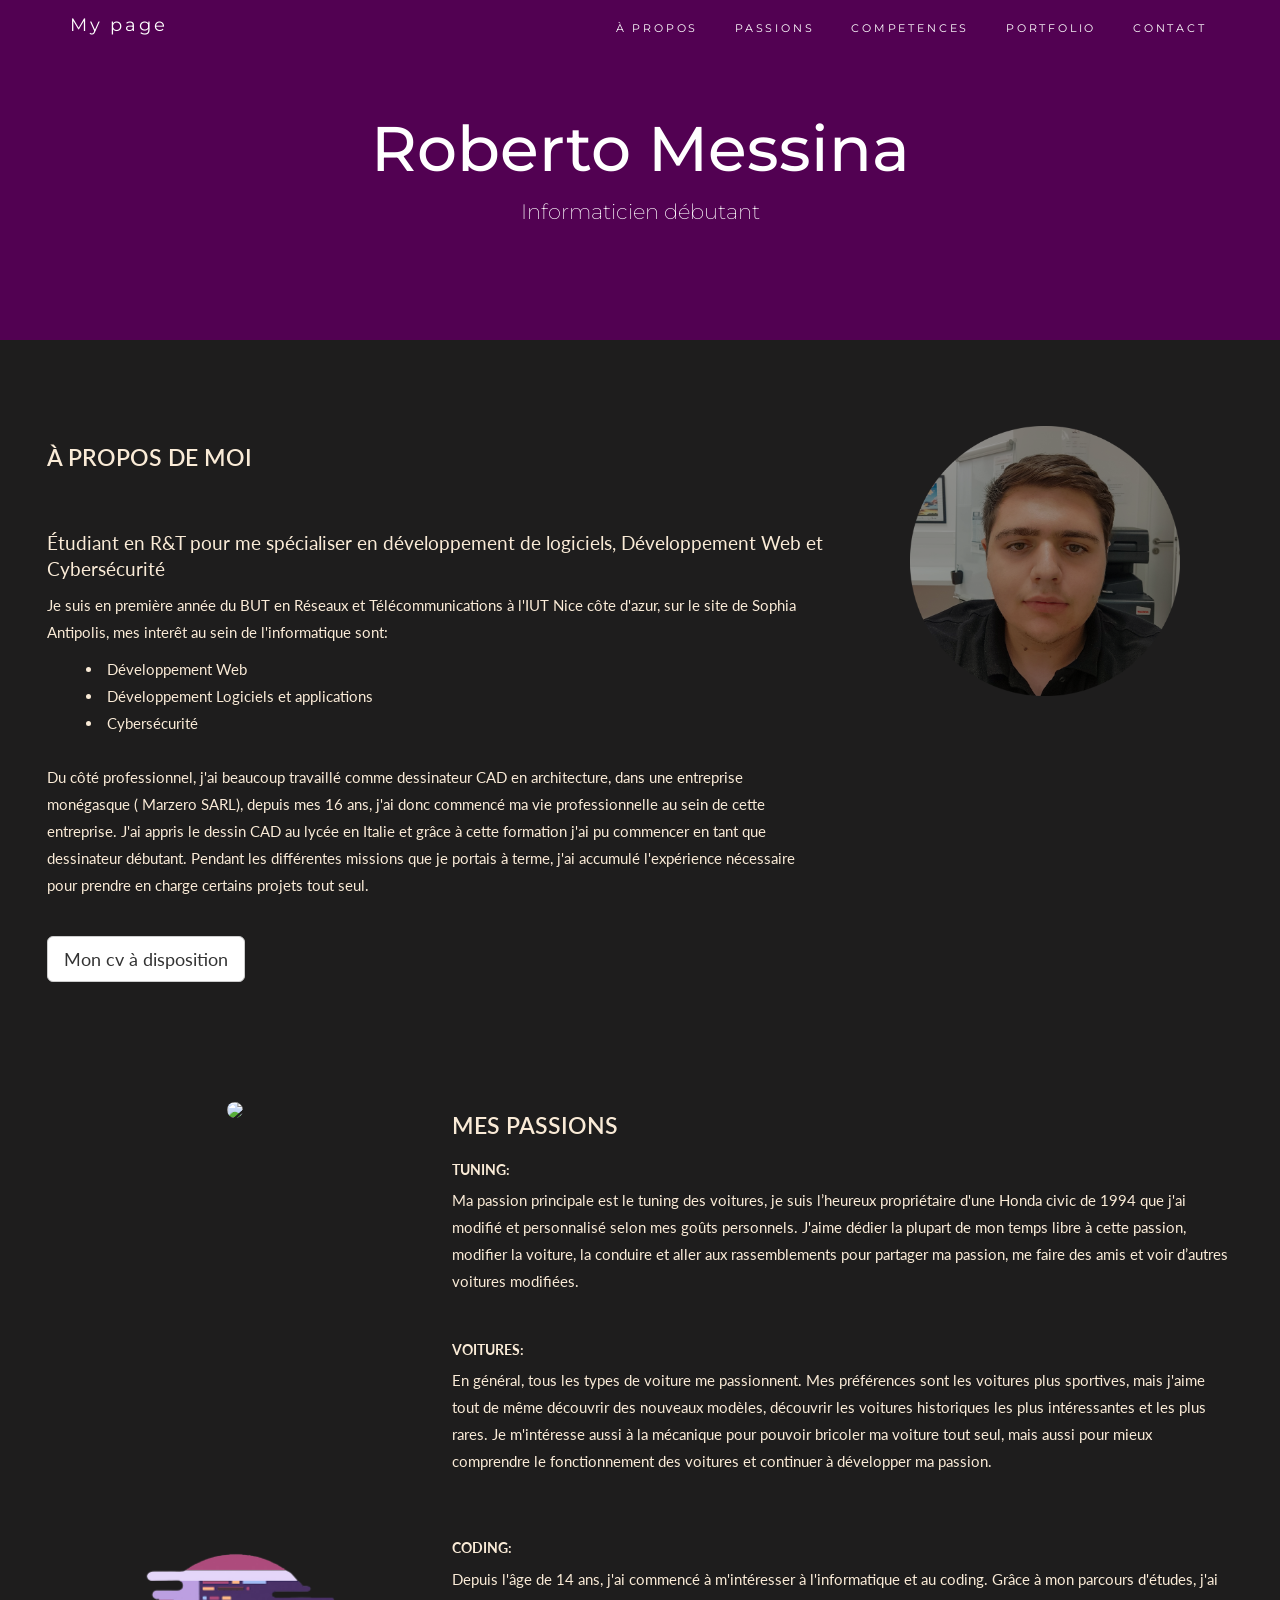
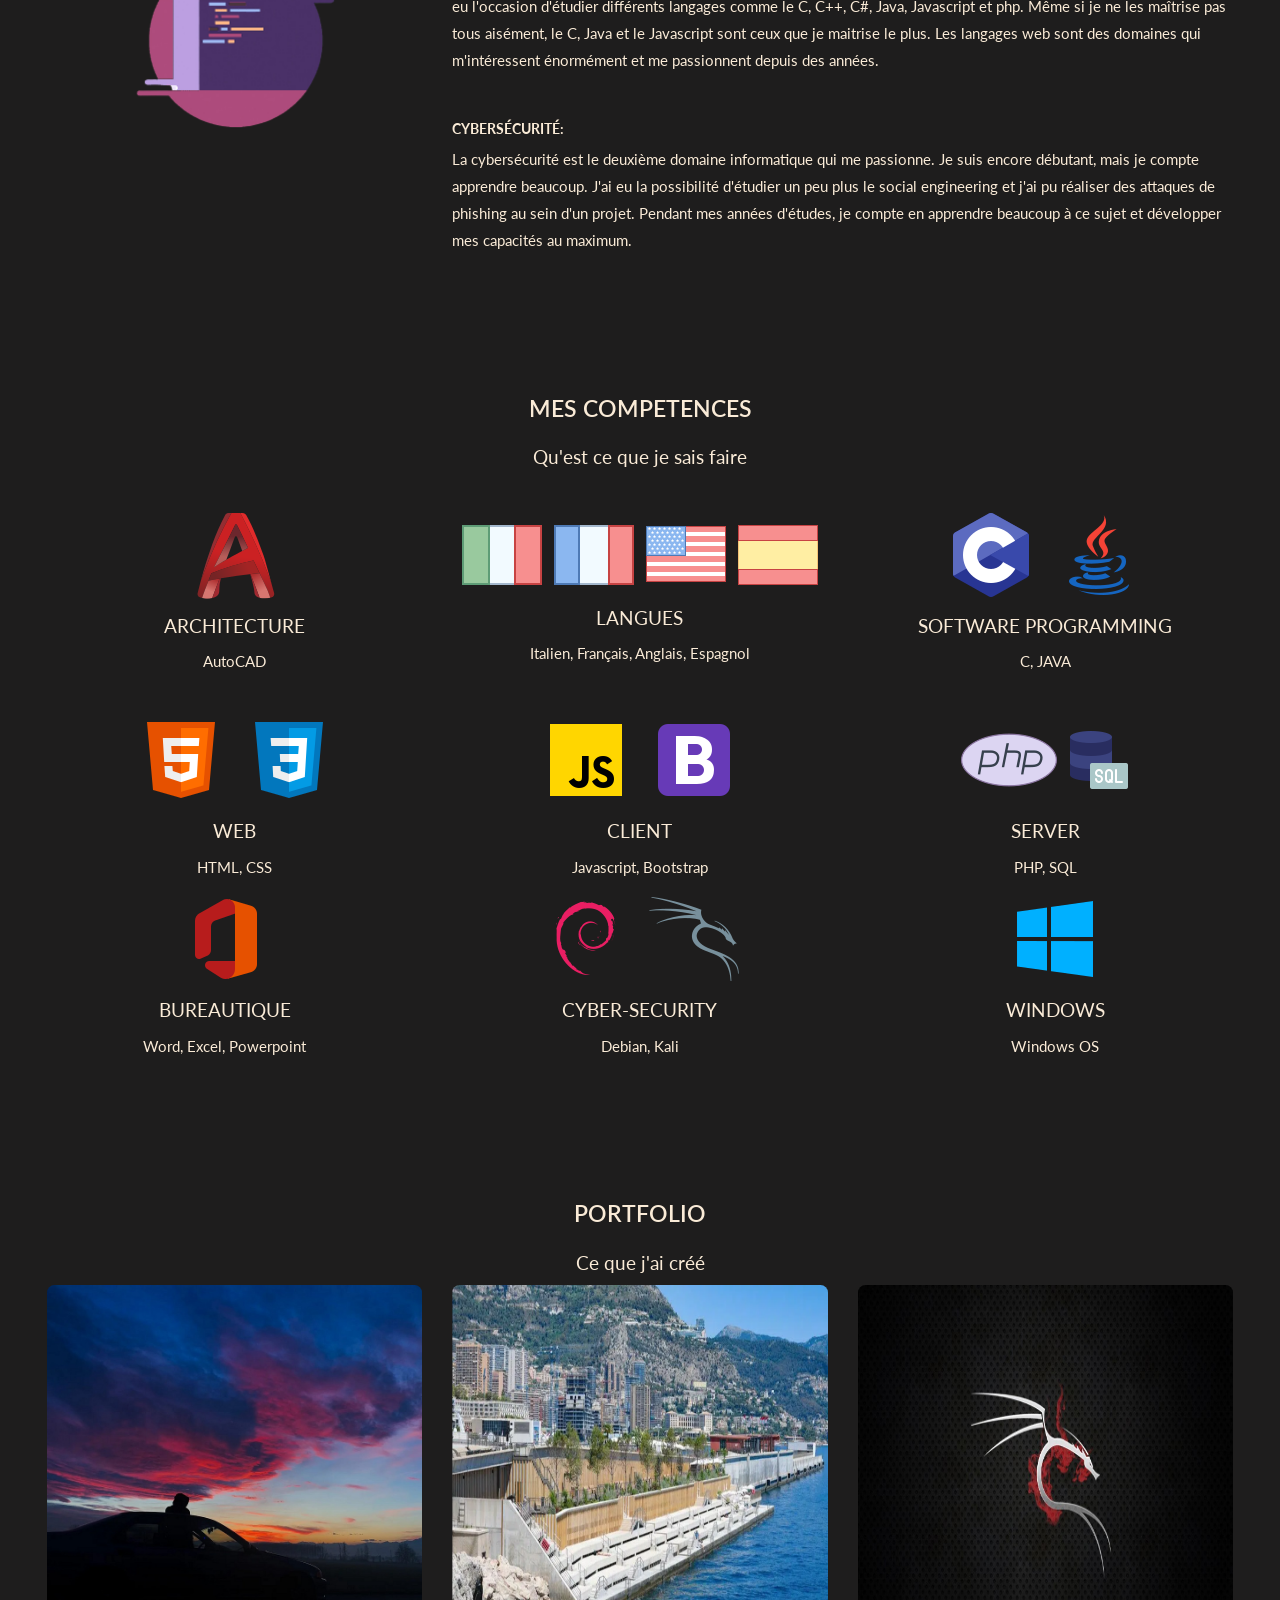
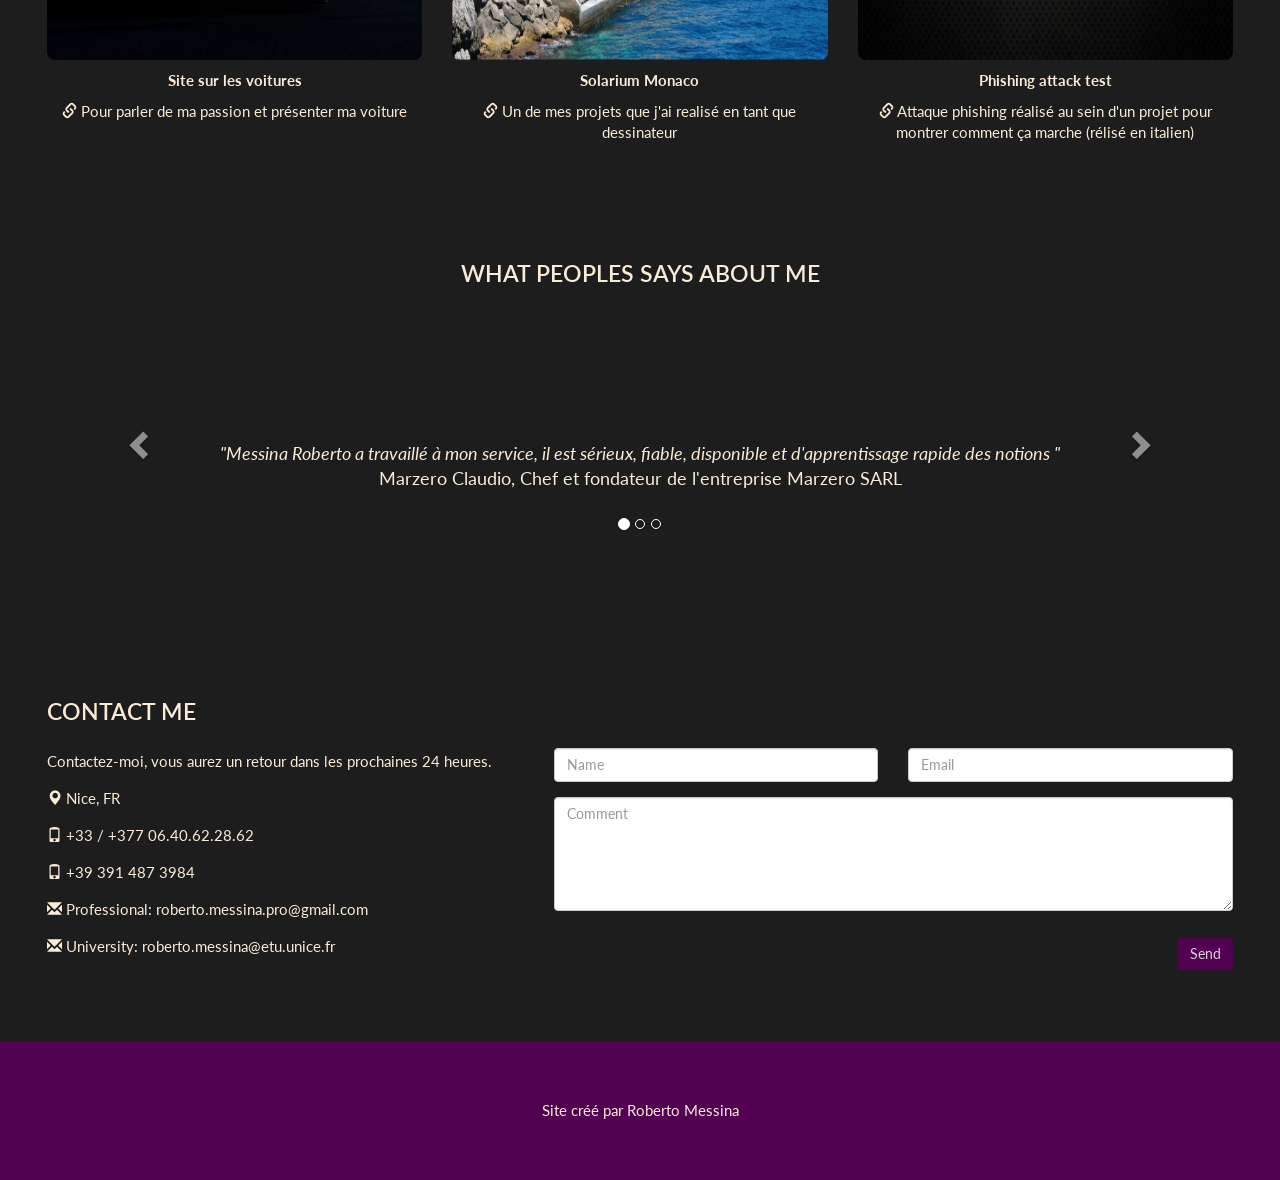
==== index.html @ 249de1ba "Add files via upload" ====
<!DOCTYPE html>
<html lang="fr">
<head>
    <title> Roberto Messina </title>
    <meta charset="utf-8">
    <meta name="viewport" content="width=device-width, initial-scale=1">
    <link rel="stylesheet" href="https://maxcdn.bootstrapcdn.com/bootstrap/3.4.1/css/bootstrap.min.css">
    <link rel="stylesheet" href="index.css">
    <link href="https://fonts.googleapis.com/css?family=Montserrat" rel="stylesheet" type="text/css">
    <link href="https://fonts.googleapis.com/css?family=Lato" rel="stylesheet" type="text/css">
    <script src="https://ajax.googleapis.com/ajax/libs/jquery/3.6.0/jquery.min.js"></script>
    <script src="https://maxcdn.bootstrapcdn.com/bootstrap/3.4.1/js/bootstrap.min.js"></script>
    <script src="index.js"></script>
    <link rel="icon" type="image/x-icon" href="/img/IMG-20220106-WA0001.ico">
</head>

<body id="myPage" data-spy="scroll" data-target=".navbar" data-offset="60">

<nav class="navbar navbar-default navbar-fixed-top">
    <div class="container">
        <div class="navbar-header">
            <button type="button" class="navbar-toggle" data-toggle="collapse" data-target="#myNavbar">
                <span class="icon-bar"> </span>
                <span class="icon-bar"> </span>
                <span class="icon-bar"> </span>
            </button>
            <a class="navbar-brand" href="#myPage"> My page </a>
        </div>
        <div class="collapse navbar-collapse" id="myNavbar">
            <ul class="nav navbar-nav navbar-right">
                <li class="pos"><a href="#about"> À PROPOS </a></li>
                <li class="pos"><a href="#mesPassions"> PASSIONS </a></li>
                <li class="pos"><a href="#mesCompetences"> COMPETENCES </a></li>
                <li class="pos"><a href="#portfolio"> PORTFOLIO </a></li>
                <li class="pos"><a href="#contact"> CONTACT </a></li>
            </ul>
        </div>
    </div>
</nav>

<div class="jumbotron text-center bg-black">
    <h1> Roberto Messina </h1>
    <p> Informaticien débutant </p>
</div>

<!-- Container (About Section) -->
<div id="about" class="container-fluid">
    <div class="row">
        <div class="col-sm-8">
            <h2>À propos de moi  </h2><br>
            <h4> Étudiant en R&T pour me spécialiser en développement de logiciels, Développement Web et Cybersécurité </h4>
            <p> Je suis en première année du BUT en Réseaux et Télécommunications à l'IUT Nice côte d'azur, sur le site de Sophia Antipolis, mes interêt au sein de l'informatique sont:  </p>
            <li> Développement Web </li>
            <li> Développement Logiciels et applications </li>
            <li> Cybersécurité </li>
            <br>
            <p> Du côté professionnel, j'ai beaucoup travaillé comme dessinateur CAD en architecture, dans une entreprise monégasque ( Marzero SARL), depuis mes 16 ans, j'ai donc commencé ma vie professionnelle au sein de cette entreprise. J'ai appris le dessin CAD au lycée en Italie et grâce à cette formation j'ai pu commencer en tant que dessinateur débutant. Pendant les différentes missions que je portais à terme, j'ai accumulé l'expérience nécessaire pour prendre en charge certains projets tout seul. </p>
            <br>
            <a href="cv/CV.pdf"> <button class="btn btn-default btn-lg" > Mon cv à disposition </button> </a>
        </div>
        <div class="col-sm-4 divimgs">
            <img id="meIcon" src="img/me.png" class="slideanim">
        </div>
    </div>
</div>

<div id="mesPassions" class="container-fluid">
    <div class="row">
        <div class="col-sm-4 divimgs" >
            <img src="img/imgcar.png" class="logo slideanim" id="imgcar">
        </div>
        <div class="col-sm-8" id="sep">
            <h2> Mes passions </h2>
            <h5><strong>TUNING:</strong> </h5> <p> Ma passion principale est le tuning des voitures, je suis l’heureux propriétaire d'une Honda civic de 1994 que j'ai modifié et personnalisé selon mes goûts personnels. J'aime dédier la plupart de mon temps libre à cette passion, modifier la voiture, la conduire et aller aux rassemblements pour partager ma passion, me faire des amis et voir d’autres voitures modifiées. </p> <br>
            <h5><strong>VOITURES: </strong> </h5> <p> En général, tous les types de voiture me passionnent. Mes préférences sont les voitures plus sportives, mais j'aime tout de même découvrir des nouveaux modèles, découvrir les voitures historiques les plus intéressantes et les plus rares. Je m'intéresse aussi à la mécanique pour pouvoir bricoler ma voiture tout seul, mais aussi pour mieux comprendre le fonctionnement des voitures et continuer à développer ma passion. </p>
        </div>

        <div class="col-sm-4 divimgs" >
            <img src="img/code.png" class="logo slideanim" id="imginfo">
        </div>
        <div class="col-sm-8">
            <h5><strong>CODING:</strong> </h5> <p> Depuis l'âge de 14 ans, j'ai commencé à m'intéresser à l'informatique et au coding. Grâce à mon parcours d'études, j'ai eu l'occasion d'étudier différents langages comme le C, C++, C#, Java, Javascript et php. Même si je ne les maîtrise pas tous aisément, le C, Java et le Javascript sont ceux que je maitrise le plus. Les langages web sont des domaines qui m'intéressent énormément et me passionnent depuis des années.</p> <br>
            <h5><strong>CYBERSÉCURITÉ: </strong> </h5> <p> La cybersécurité est le deuxième domaine informatique qui me passionne. Je suis encore débutant, mais je compte apprendre beaucoup. J'ai eu la possibilité d'étudier un peu plus le social engineering et j'ai pu réaliser des attaques de phishing au sein d'un projet. Pendant mes années d'études, je compte en apprendre beaucoup à ce sujet et développer mes capacités au maximum. </p>
        </div>


    </div>
</div>

<!-- Container (Mes competences Section) -->
<div id="mesCompetences" class="container-fluid text-center">
    <h2>Mes competences</h2>
    <h4>Qu'est ce que je sais faire</h4>
    <br>
    <div class="row slideanim">
        <div class="col-sm-4">
            <span class="logo-small"> <img src="img/icons8-autocad-96.png"></span>
            <h4> ARCHITECTURE </h4>
            <p> AutoCAD </p>
        </div>
        <div class="col-sm-4">
            <span class="logo-small"> <img src="img/icons8-italy-40.png"> <img src="img/icons8-france-40.png" > <img src="img/icons8-usa-40.png"> <img src="img/icons8-spain-40.png"> </span>
            <h4>LANGUES</h4>
            <p> Italien, Français, Anglais, Espagnol </p>
        </div>
        <div class="col-sm-4">
            <span class="logo-small"> <img src="img/icons8-c-programming-240.png"> <img src="img/icons8-java-240.png"> </span>
            <h4> SOFTWARE PROGRAMMING </h4>
            <p> C, JAVA </p>
        </div>
    </div>
    <br>
    <div class="row slideanim">
        <div class="col-sm-4">
            <span class="logo-small"> <img src="img/icons8-html-5-240.png"> <img src="img/icons8-css3-240.png"> </span>
            <h4> WEB </h4>
            <p> HTML, CSS </p>
        </div>
        <div class="col-sm-4">
            <span class="logo-small"> <img src="img/icons8-javascript-240.png"> <img src="img/icons8-bootstrap-96.png"> </span>
            <h4> CLIENT </h4>
            <p> Javascript, Bootstrap  </p>
        </div>
        <div class="col-sm-4">
            <span class="logo-small"> <img src="img/icons8-php-logo-96.png"> <img src="img/icons8-sql-60.png"> </span>
            <h4> SERVER </h4>
            <p> PHP, SQL  </p>
        </div>

        <br>
        <div class="row slideanim" id="compt3">
            <div class="col-sm-4">
                <span class="logo-small"> <img src="img/icons8-microsoft-office-2019-96.png">  </span>
                <h4> BUREAUTIQUE </h4>
                <p> Word, Excel, Powerpoint </p>
            </div>
            <div class="col-sm-4">
                <span class="logo-small"> <img src="img/icons8-debian-96.png"> <img src="img/icons8-kali-linux-96.png"> </span>
                <h4> CYBER-SECURITY </h4>
                <p> Debian, Kali </p>
            </div>
            <div class="col-sm-4">
                <span class="logo-small"> <img src="img/icons8-windows-10-96.png"> </span>
                <h4> WINDOWS </h4>
                <p> Windows OS  </p>
            </div>
        </div>
    </div>
</div>

<!-- Container (Portfolio Section) -->
<div id="portfolio" class="container-fluid text-center">
    <h2>Portfolio</h2>
    <h4> Ce que j'ai créé </h4>
    <div class="row text-center slideanim">
        <div class="col-sm-4">
            <div class="thumbnail">
                <a href="Voiture/indexvoiture.html"><img src="img/IMG-20220106-WA0001.jpg" alt="voitures" id="voitures" class="portfolioImg"></a>
                <p><strong> Site sur les voitures </strong></p>
                <p> <a href="Voiture/indexvoiture.html"> <span class="glyphicon glyphicon-link"> </span> </a> Pour parler de ma passion et présenter ma voiture </p>
            </div>
        </div>
        <div class="col-sm-4">
            <div class="thumbnail">
                <a href="vid/VID-20221025-WA0020.mp4"> <img src="img/Capture%20d’écran%202022-10-26%20094007.png" alt="solarium" id="solarium" class="portfolioImg"> </a>
                <p><strong> Solarium Monaco </strong></p>
                <p> <a href="vid/VID-20221025-WA0020.mp4"> <span class="glyphicon glyphicon-link"> </span> </a> Un de mes projets que j'ai realisé en tant que dessinateur </p>
            </div>
        </div>
        <div class="col-sm-4">
            <div class="thumbnail">
                <a href="https://drive.google.com/file/d/1n7wpax0u8CrI0l7NeMT7q2gWFLHcCLXD/view?usp=sharing"> <img src="img/wp2601079.jpg" alt="cyber" id="cyber" class="portfolioImg"> </a>
                <p><strong> Phishing attack test </strong></p>
                <p> <a href="https://drive.google.com/file/d/1n7wpax0u8CrI0l7NeMT7q2gWFLHcCLXD/view?usp=sharing"> <span class="glyphicon glyphicon-link"> </span> </a> Attaque phishing réalisé au sein d'un projet pour montrer comment ça marche (rélisé en italien)</p>
            </div>
        </div>
    </div><br><br>

    <h2>What peoples says about me</h2>
    <div id="myCarousel" class="carousel slide text-center" data-ride="carousel">
        <!-- Indicators -->
        <ol class="carousel-indicators">
            <li data-target="#myCarousel" data-slide-to="0" class="active"></li>
            <li data-target="#myCarousel" data-slide-to="1"></li>
            <li data-target="#myCarousel" data-slide-to="2"></li>
        </ol>

        <br><br>

        <!-- Wrapper for slides -->
        <div class="carousel-inner" role="listbox">
            <div class="item active">
                <h4>"Messina Roberto a travaillé à mon service, il est sérieux, fiable, disponible et d'apprentissage rapide des notions "<br><span> Marzero Claudio, Chef et fondateur de l'entreprise Marzero SARL </span></h4>
            </div>
            <div class="item">
                <h4>"Je recommande cette personne, qui aime investir sur soi-même avec des bons résultats, sérieux et respectueux"<br><span> Messina Maurizio, Chef et responsable des chantier, Entreprise Marzero SARL </span></h4>
            </div>
            <div class="item">
                <h4>"Messina a travaillé pour moi pendant 2 ans, il s'est montré diligent, professionnel et fonctionnel, on le recommande comme très bon employé"<br><span> Igor Petrovs, propriétaire de Real Food Angel </span></h4>
            </div>
        </div>

        <!-- Left and right controls -->
        <a class="left carousel-control" href="#myCarousel" role="button" data-slide="prev">
            <span class="glyphicon glyphicon-chevron-left" aria-hidden="true"></span>
            <span class="sr-only">Previous</span>
        </a>
        <a class="right carousel-control" href="#myCarousel" role="button" data-slide="next">
            <span class="glyphicon glyphicon-chevron-right" aria-hidden="true"></span>
            <span class="sr-only">Next</span>
        </a>
    </div>
</div>

<!-- Container (Contact Section) -->
<div id="contact" class="container-fluid bg-grey">
    <h2>CONTACT ME</h2>
    <div class="row">
        <div class="col-sm-5">
            <p> Contactez-moi, vous aurez un retour dans les prochaines 24 heures. </p>
            <p><span class="glyphicon glyphicon-map-marker"></span> Nice, FR</p>
            <p><span class="glyphicon glyphicon-phone"></span> <a href="tel:+33 6 40 62 28 62"> +33 / +377 06.40.62.28.62 </a> </p>
            <p><span class="glyphicon glyphicon-phone"></span> <a href="tel:+39 391 487 3984"> +39 391 487 3984 </a> </p>
            <p><span class="glyphicon glyphicon-envelope"></span> <a href="mailto: roberto.messina.pro@gmail.com"> Professional: roberto.messina.pro@gmail.com </a> </p>
            <p><span class="glyphicon glyphicon-envelope"></span> <a href="mailto: roberto.messina@etu.unice.fr"> University: roberto.messina@etu.unice.fr </a></p>

        </div>

        <form action="https://formsubmit.co/roberto.messina.pro@gmail.com" method="POST">
            <div class="col-sm-7 slideanim">
                <div class="row">
                    <div class="col-sm-6 form-group">
                        <input class="form-control" id="name" name="name" placeholder="Name" type="text" required>
                    </div>
                    <div class="col-sm-6 form-group">
                        <input class="form-control" id="email" name="email" placeholder="Email" type="email" required>
                    </div>
                </div>
                <textarea class="form-control" id="comments" name="comments" placeholder="Comment" rows="5"></textarea><br>
                <div class="row">
                    <div class="col-sm-12 form-group">
                        <button id="submit" class="btn btn-default pull-right" type="submit">Send</button>
                    </div>
                </div>
            </div>
        </form>

    </div>
</div>

<footer class="container-fluid text-center">
    Site créé par <a id="creator" href="https://www.instagram.com/roby.messina.esh/"> Roberto Messina </a>
</footer>



</body>
</html>
---- index.css ----
body {
    font: 400 1.5em Lato, sans-serif;
    line-height: 1.8;
    color: antiquewhite;
    background-color: #1e1d1d;
}
h2 {
    font-size: 1.5em;
    text-transform: uppercase;
    color: antiquewhite;
    font-weight: 600;
    margin-bottom: 1em;
}
h4 {
    font-size: 19px;
    line-height: 1.375em;
    color: antiquewhite;
    font-weight: 400;
    margin-bottom: 0.5em;
}
.jumbotron {
    background-color: #520152;
    color: #fff;
    padding: 6.25em 1.5625em;
    font-family: Montserrat, sans-serif;
}
.container-fluid {
    padding: 3.75em 3.125em;
}
.bg-grey {
    background-color: #1e1d1d;
}
.logo-small {
    color: white;
    font-size: 3.125em;
}
.logo {
    color: white;
    font-size: 9.375em;
}
.thumbnail {
    padding: 0 0 0.9375em 0;
    border: none;
    border-radius: 0;
}
.thumbnail img {
    width: 100%;
    height: 100%;
    margin-bottom: 0.625em;
}
.carousel-control.right, .carousel-control.left {
    background-image: none;
    color: #fff;
}
.carousel-indicators li {
    border-color: #fff;
}
.carousel-indicators li.active {
    background-color: #fff;
}
.item h4 {
    font-size: 1.1875em;
    line-height: 1.375em;
    font-weight: 400;
    font-style: italic;
    margin: 4.375em 0;
}
.item span {
    font-style: normal;
}
.panel {
    border: 0.0625em solid #520152;
    border-radius:0 !important;
    transition: box-shadow 0.5s;
}
.panel:hover {
    box-shadow: 0.3125em 0em 2.5em rgba(0,0,0, .2);
}
.panel-footer .btn:hover {
    border: 0.0625em solid #520152;
    background-color: #fff !important;
    color: #520152;
}
.panel-heading {
    color: #fff !important;
    background-color: #520152 !important;
    padding: 1.5625em;
    border-bottom: 0.0625em solid transparent;
    border-radius: 0px;
}
.panel-footer {
    background-color: white !important;
}
.panel-footer h3 {
    font-size: 2em;
}
.panel-footer h4 {
    color: #aaa;
    font-size: 0.875em;
}
.panel-footer .btn {
    margin: 0.9375em 0;
    background-color: #520152;
    color: #fff;
}
.navbar {
    margin-bottom: 0;
    background-color: #520152;
    z-index: 9999;
    border: 0;
    font-size: 0.75em !important;
    line-height: 1.42857143 !important;
    letter-spacing: 0.25em;
    border-radius: 0;
    font-family: Montserrat, sans-serif;
}
.navbar li a, .navbar .navbar-brand {
    color: #fff !important;
}
.navbar-nav li a:hover, .navbar-nav li.active a {
    color: #520152 !important;
    background-color: #fff !important;
}
.navbar-default .navbar-toggle {
    border-color: transparent;
    color: #fff !important;
}
footer .glyphicon {
    font-size: 1.25em;
    margin-bottom: 1.25em;
    color: #520152;
}

footer{
    background-color: #520152;
}

.slideanim {visibility:hidden;}
.slide {
    animation-name: slide;
    -webkit-animation-name: slide;
    animation-duration: 1s;
    -webkit-animation-duration: 1s;
    visibility: visible;
}
@keyframes slide {
    0% {
        opacity: 0;
        transform: translateY(70%);
    }
    100% {
        opacity: 1;
        transform: translateY(0%);
    }
}
@-webkit-keyframes slide {
    0% {
        opacity: 0;
        -webkit-transform: translateY(70%);
    }
    100% {
        opacity: 1;
        -webkit-transform: translateY(0%);
    }
}
@media screen and (max-width: 768px) {
    .col-sm-4 {
        text-align: center;
        margin: 1.5625em 0;
    }
    .btn-lg {
        width: 100%;
        margin-bottom: 2.1875em;
    }

    .divimgs {
        display: none;
    }
}
@media screen and (max-width: 480px) {
    .logo {
        font-size: 9.375em;
    }
}

li{
    margin-left: 5%;
}


::-webkit-scrollbar {
    display: none;
}

.pos {
    margin: 0.3em;
}

.divimgs {
    text-align: center;
    vertical-align: center;
}

#imgcar, #imginfo{
    border-radius: 100%;
    height: 1.5em;
}

#sep {
    margin-bottom: 3em;
}

.thumbnail {
    background: none;
}

#voitures {
    height: 25em;
}

#solarium{
    height: 25em;
}

#cyber {
    height: 25em;
}

#submit {
    background-color: #520152;
    border: none;
    color: #d9d6d6;
}

.social:link {
    color: white;
}

.social:visited, #creator:visited{
    color: white;
}

.social:hover {
    color: white;
    font-size: larger;
    text-decoration: none;
}

.social:active {
    color: white;
}

.social{
    margin-right: 1em;
}

#meIcon {
    height: 18em;
    filter: brightness(60%);
}

#compt3 {
    margin-top: 2em;
}

#mesCompetences {
    margin: 0 auto;
}

.portfolioImg {
    border-radius: 0.5em;
}

a:link, a:visited {
    color: antiquewhite;
    text-decoration: none;
}

a:link:active, a:visited:active {
    color: antiquewhite;
}
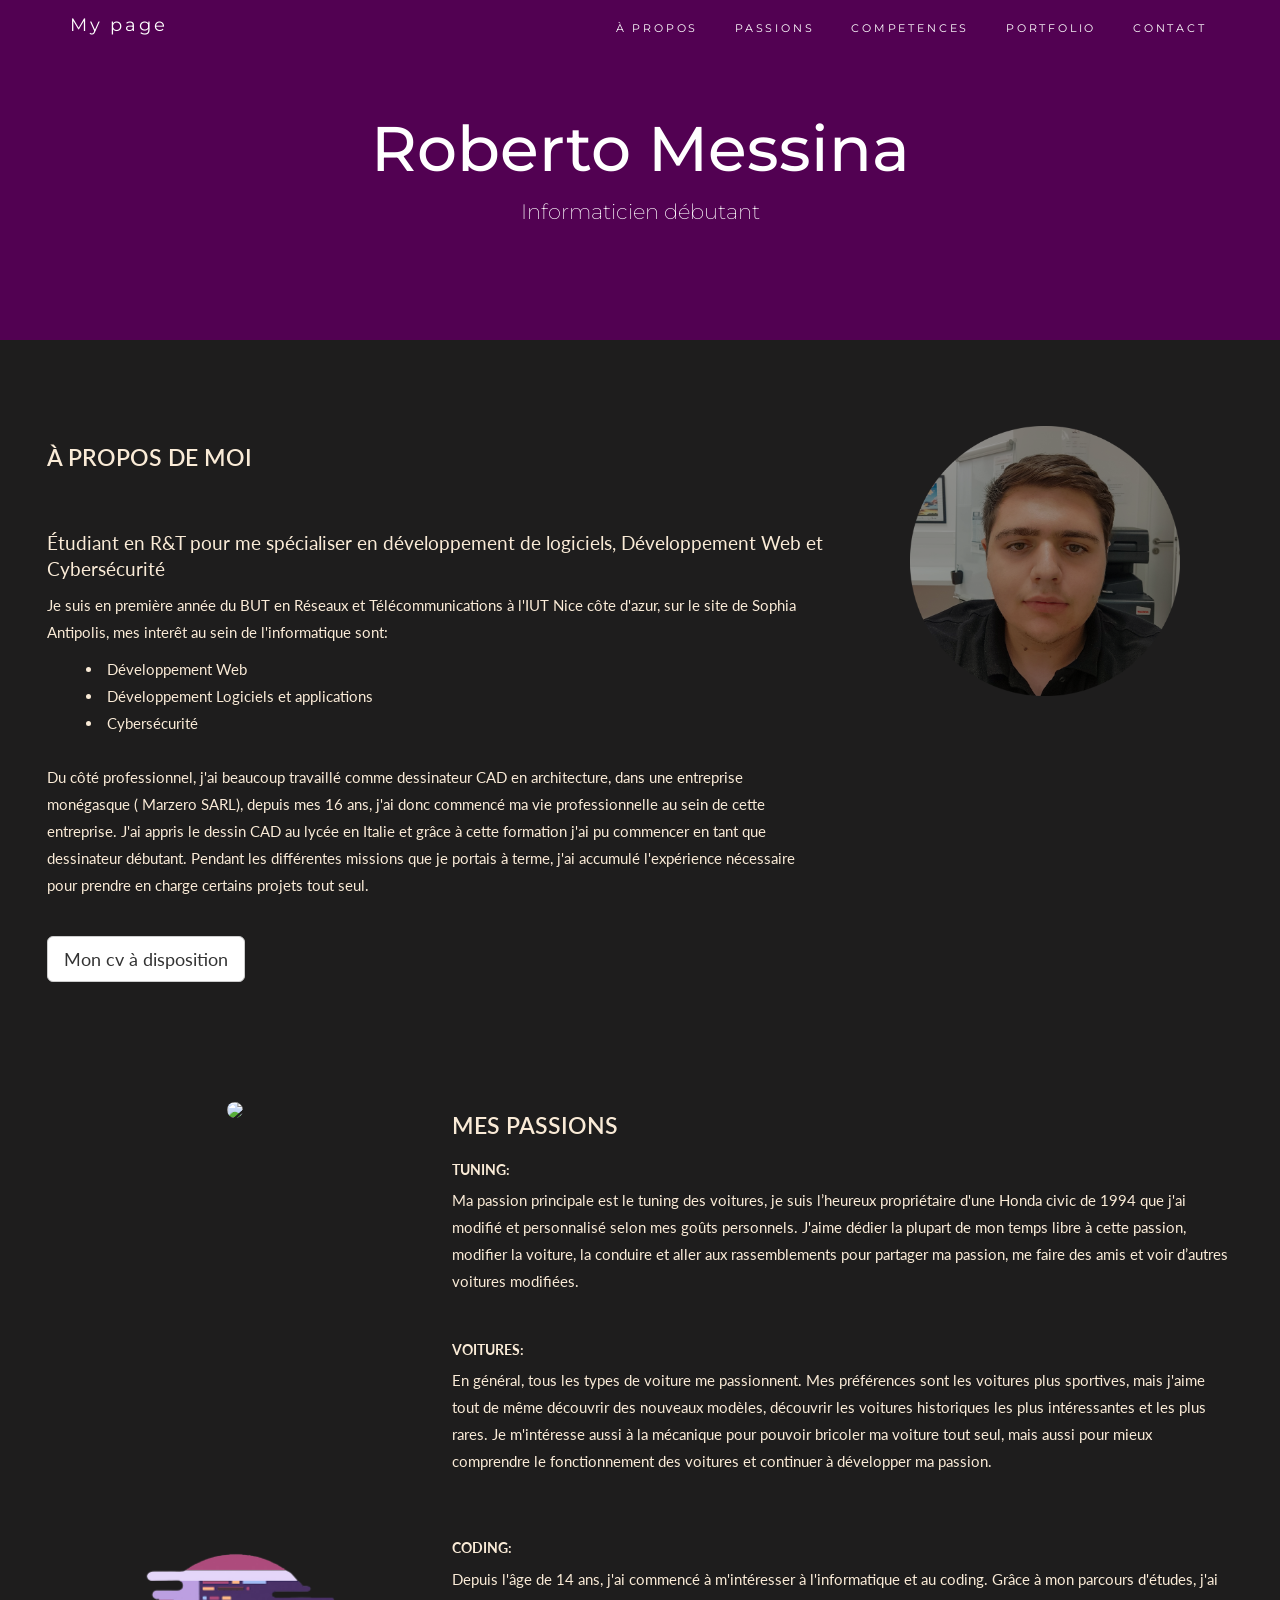
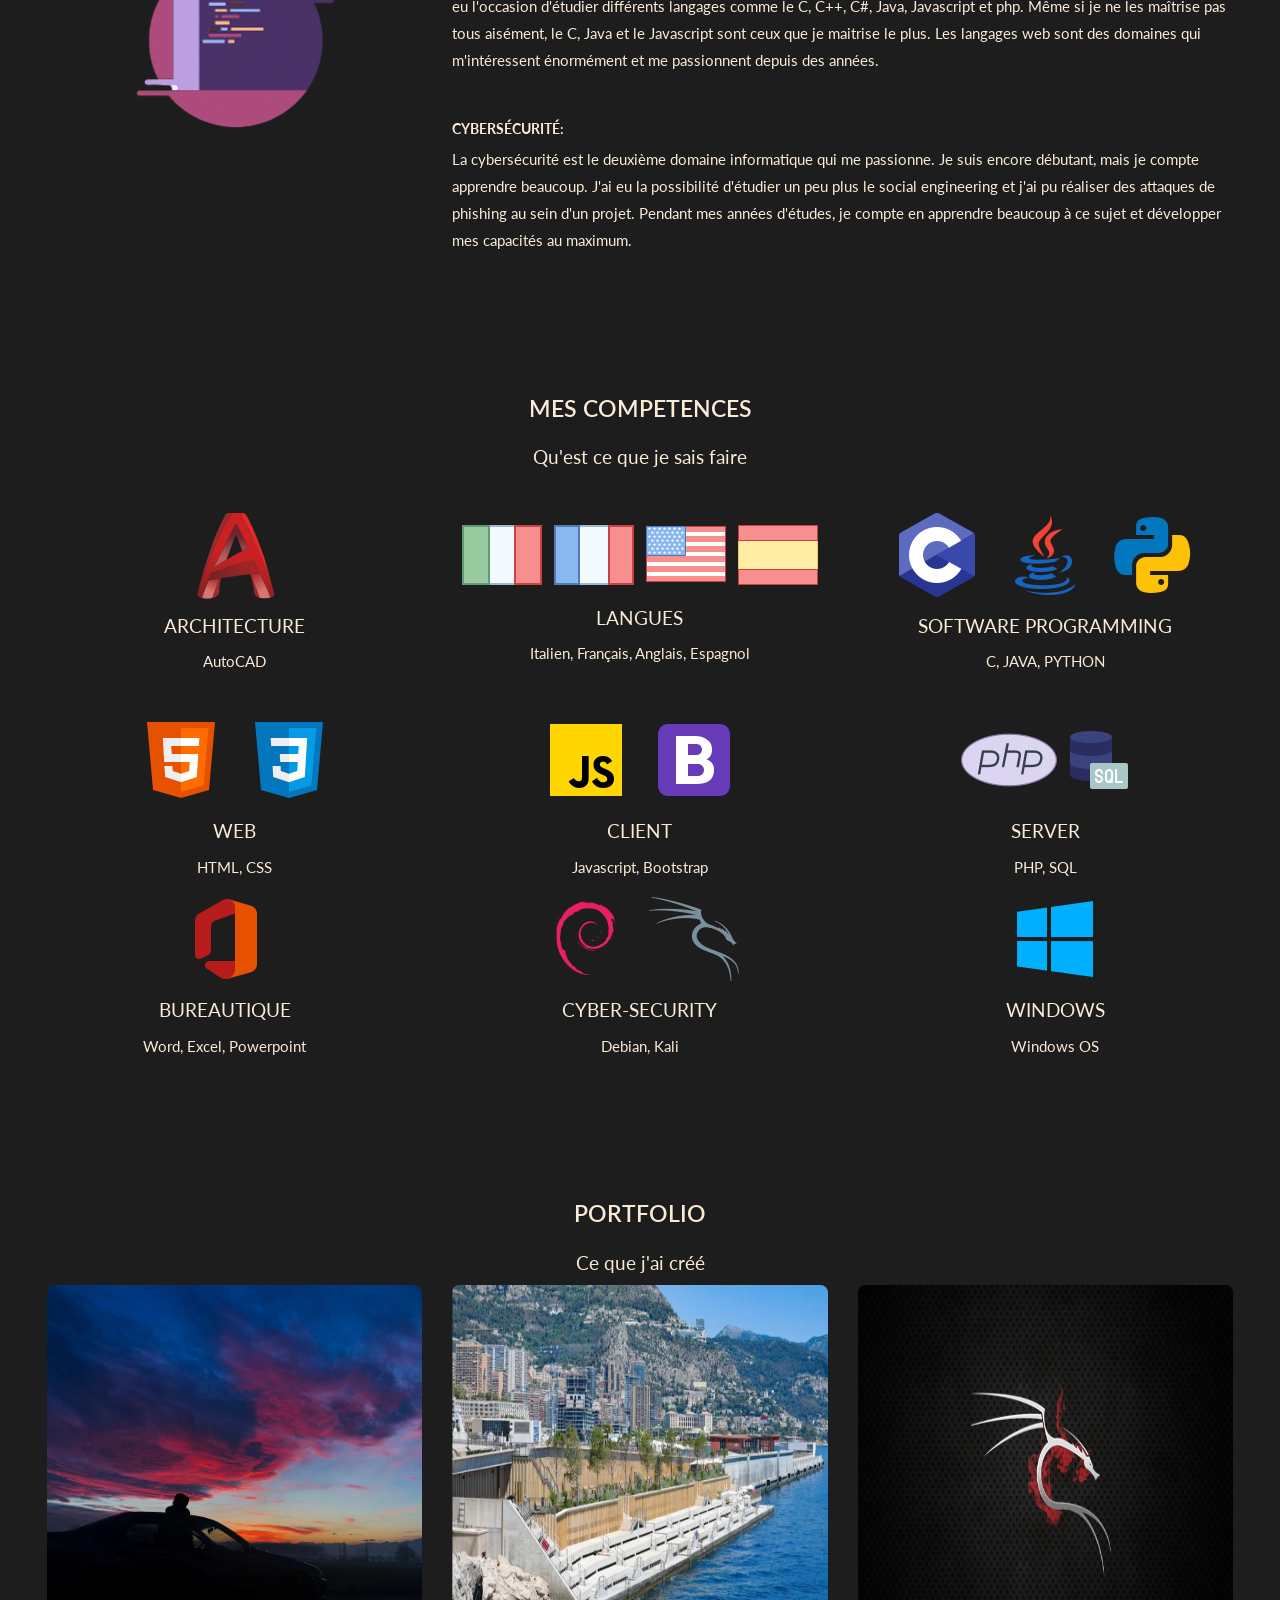
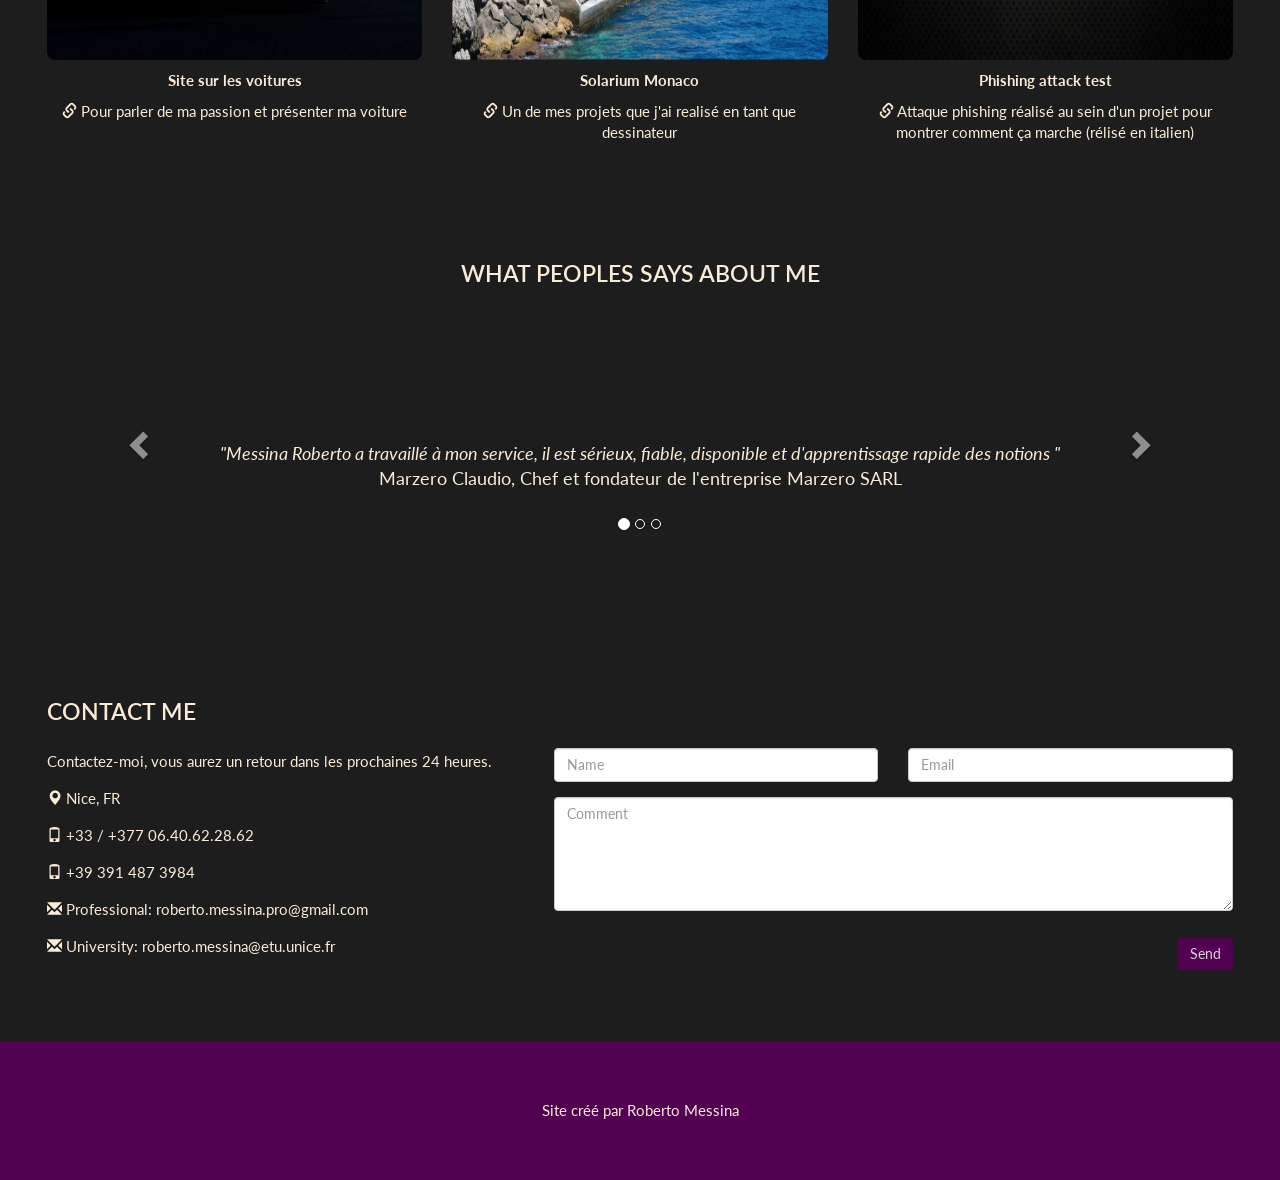
==== commit 62bc3c6d: "Add files via upload" ====
--- a/index.html
+++ b/index.html
@@ -104,9 +104,9 @@
             <p> Italien, Français, Anglais, Espagnol </p>
         </div>
         <div class="col-sm-4">
-            <span class="logo-small"> <img src="img/icons8-c-programming-240.png"> <img src="img/icons8-java-240.png"> </span>
+            <span class="logo-small"> <img src="img/icons8-c-programming-240.png"> <img src="img/icons8-java-240.png"> <img src="img/icons8-python-96.png"> </span>
             <h4> SOFTWARE PROGRAMMING </h4>
-            <p> C, JAVA </p>
+            <p> C, JAVA, PYTHON </p>
         </div>
     </div>
     <br>
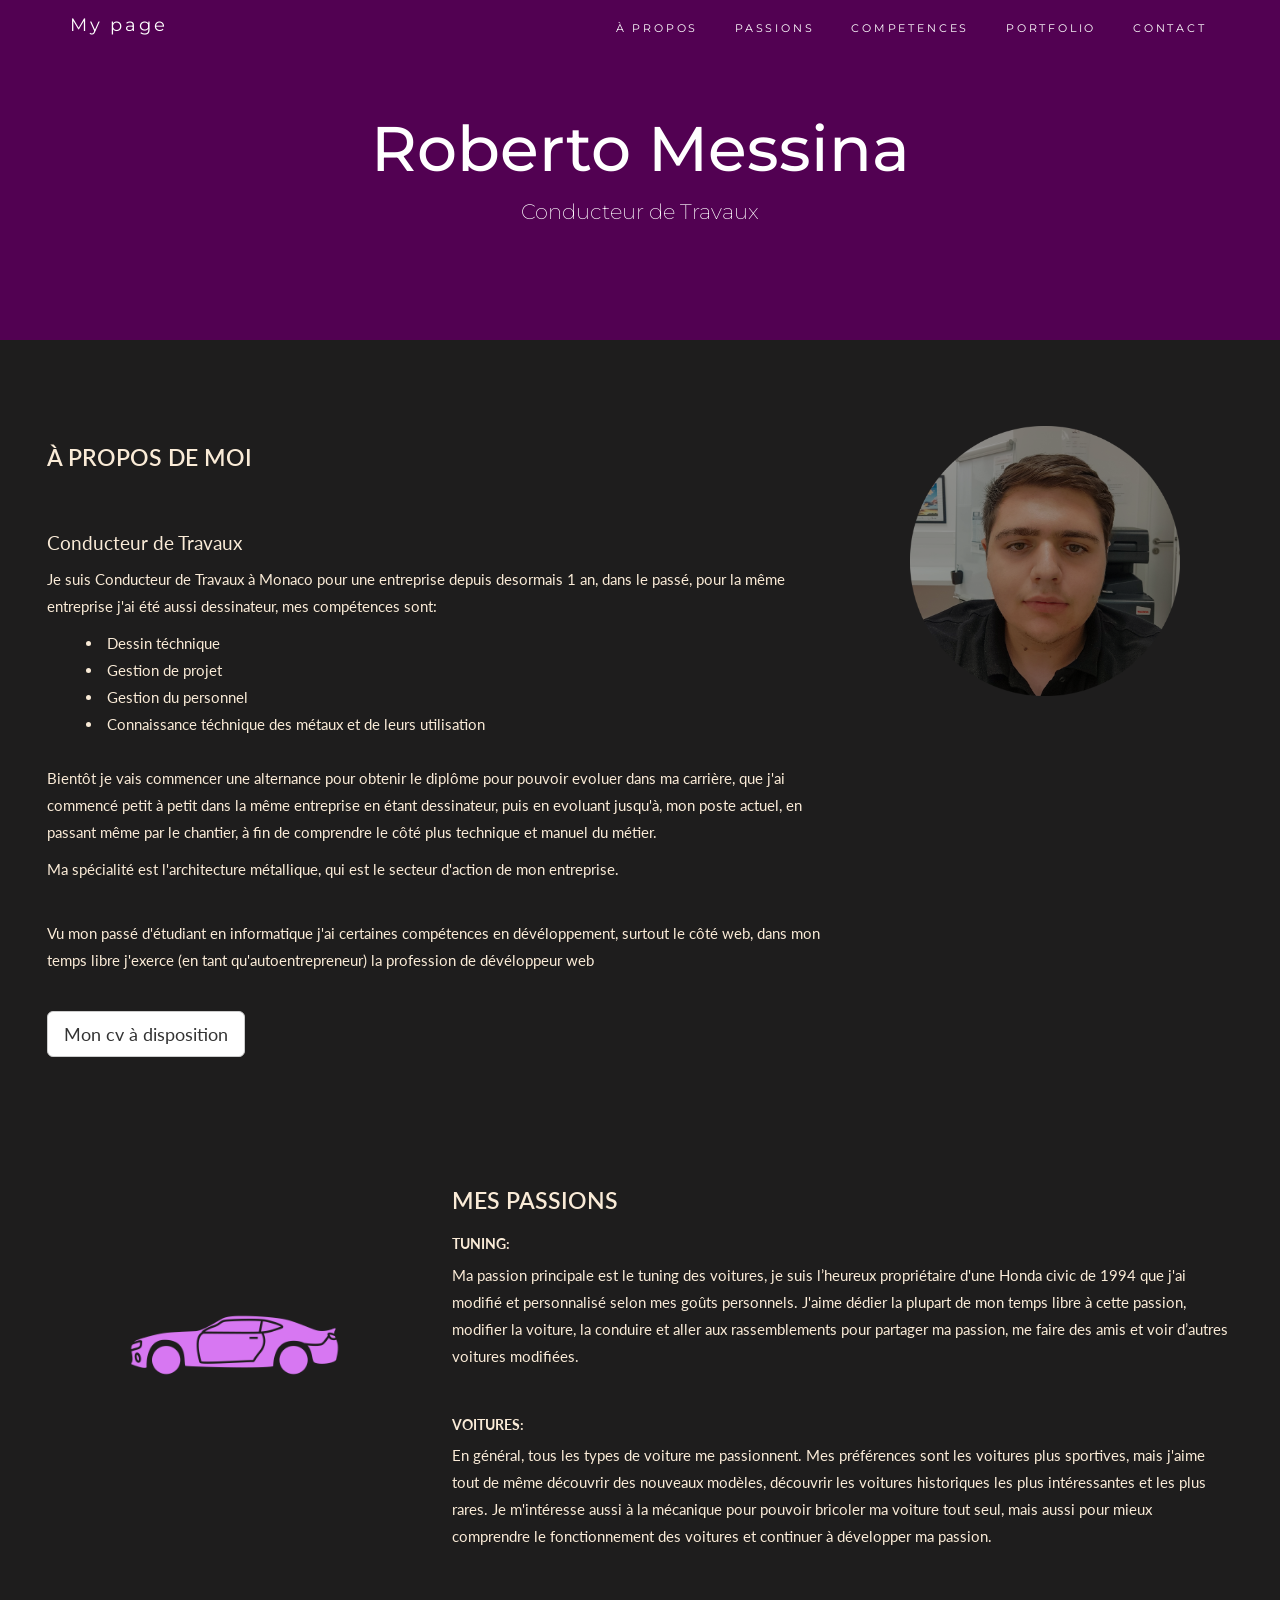
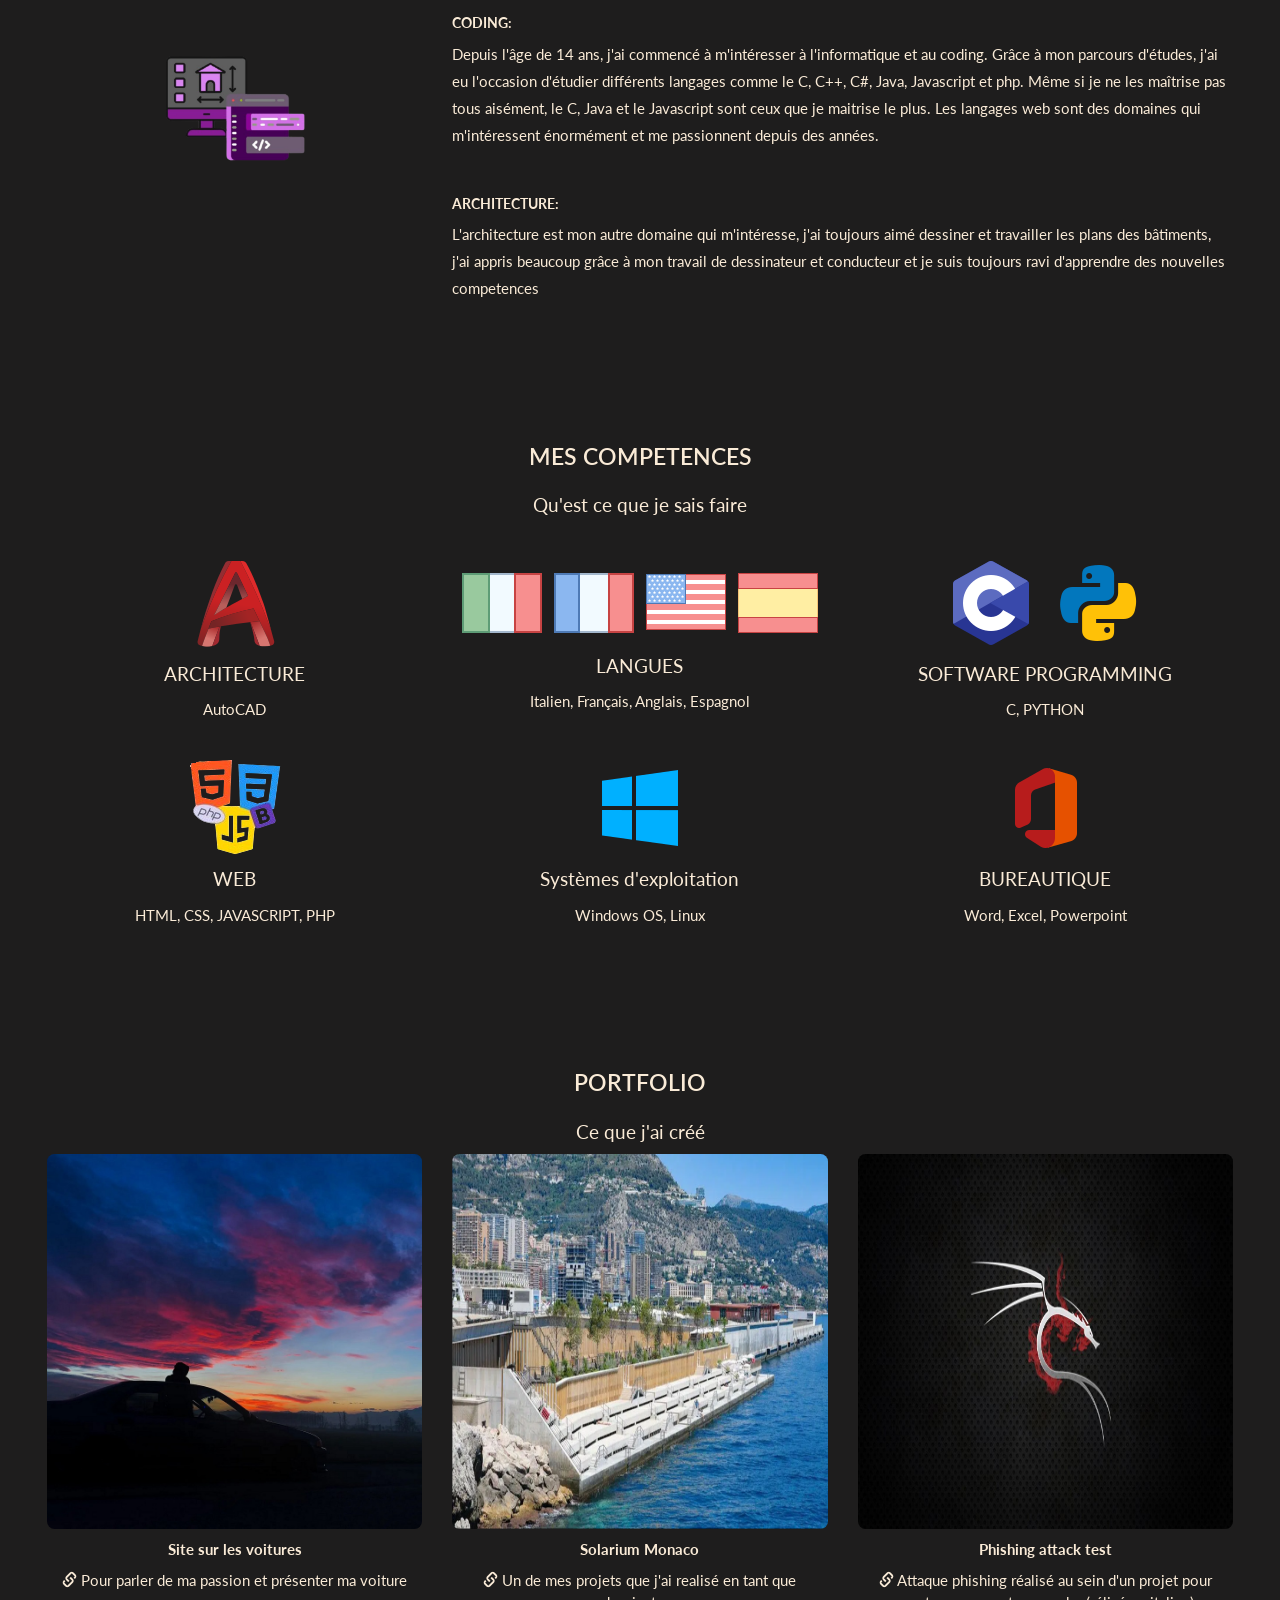
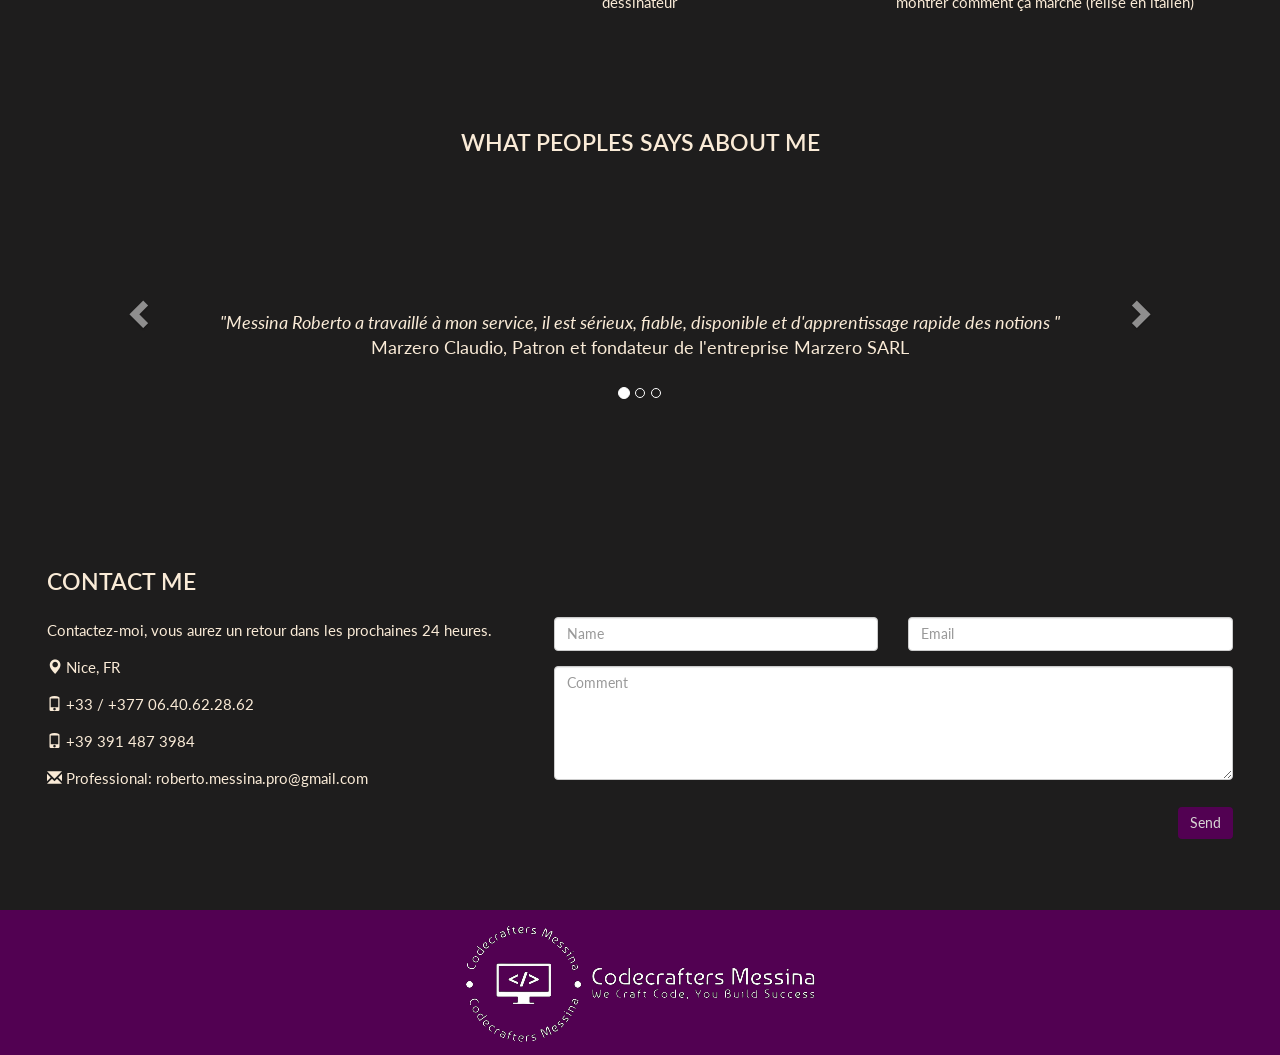
==== commit 953274dd: "Add files via upload" ====
--- a/index.html
+++ b/index.html
@@ -40,7 +40,7 @@
 
 <div class="jumbotron text-center bg-black">
     <h1> Roberto Messina </h1>
-    <p> Informaticien débutant </p>
+    <p> Conducteur de Travaux </p>
 </div>
 
 <!-- Container (About Section) -->
@@ -48,13 +48,18 @@
     <div class="row">
         <div class="col-sm-8">
             <h2>À propos de moi  </h2><br>
-            <h4> Étudiant en R&T pour me spécialiser en développement de logiciels, Développement Web et Cybersécurité </h4>
-            <p> Je suis en première année du BUT en Réseaux et Télécommunications à l'IUT Nice côte d'azur, sur le site de Sophia Antipolis, mes interêt au sein de l'informatique sont:  </p>
-            <li> Développement Web </li>
-            <li> Développement Logiciels et applications </li>
-            <li> Cybersécurité </li>
+            <h4> Conducteur de Travaux </h4>
+            <p> Je suis Conducteur de Travaux à Monaco pour une entreprise depuis desormais 1 an, dans le passé, pour la même entreprise j'ai été aussi dessinateur, mes compétences sont: </p>
+            <li> Dessin téchnique </li>
+            <li> Gestion de projet </li>
+            <li> Gestion du personnel </li>
+            <li> Connaissance téchnique des métaux et de leurs utilisation</li>
             <br>
-            <p> Du côté professionnel, j'ai beaucoup travaillé comme dessinateur CAD en architecture, dans une entreprise monégasque ( Marzero SARL), depuis mes 16 ans, j'ai donc commencé ma vie professionnelle au sein de cette entreprise. J'ai appris le dessin CAD au lycée en Italie et grâce à cette formation j'ai pu commencer en tant que dessinateur débutant. Pendant les différentes missions que je portais à terme, j'ai accumulé l'expérience nécessaire pour prendre en charge certains projets tout seul. </p>
+            <p> Bientôt je vais commencer une alternance pour obtenir le diplôme pour pouvoir evoluer dans ma carrière, que j'ai commencé petit à petit dans la même entreprise 
+                en étant dessinateur, puis en evoluant jusqu'à, mon poste actuel, en passant même par le chantier, à fin de comprendre le côté plus technique et manuel du métier. </p>
+            <p> Ma spécialité est l'architecture métallique, qui est le secteur d'action de mon entreprise. </p>
+            <br>
+            <p> Vu mon passé d'étudiant en informatique j'ai certaines compétences en dévéloppement, surtout le côté web, dans mon temps libre j'exerce (en tant qu'autoentrepreneur) la profession de dévéloppeur web </p>
             <br>
             <a href="cv/CV.pdf"> <button class="btn btn-default btn-lg" > Mon cv à disposition </button> </a>
         </div>
@@ -76,11 +81,11 @@
         </div>
 
         <div class="col-sm-4 divimgs" >
-            <img src="img/code.png" class="logo slideanim" id="imginfo">
+            <img src="img/codearchi.png" class="logo slideanim" id="imginfo">
         </div>
         <div class="col-sm-8">
             <h5><strong>CODING:</strong> </h5> <p> Depuis l'âge de 14 ans, j'ai commencé à m'intéresser à l'informatique et au coding. Grâce à mon parcours d'études, j'ai eu l'occasion d'étudier différents langages comme le C, C++, C#, Java, Javascript et php. Même si je ne les maîtrise pas tous aisément, le C, Java et le Javascript sont ceux que je maitrise le plus. Les langages web sont des domaines qui m'intéressent énormément et me passionnent depuis des années.</p> <br>
-            <h5><strong>CYBERSÉCURITÉ: </strong> </h5> <p> La cybersécurité est le deuxième domaine informatique qui me passionne. Je suis encore débutant, mais je compte apprendre beaucoup. J'ai eu la possibilité d'étudier un peu plus le social engineering et j'ai pu réaliser des attaques de phishing au sein d'un projet. Pendant mes années d'études, je compte en apprendre beaucoup à ce sujet et développer mes capacités au maximum. </p>
+            <h5><strong>ARCHITECTURE: </strong> </h5> <p> L'architecture est mon autre domaine qui m'intéresse, j'ai toujours aimé dessiner et travailler les plans des bâtiments, j'ai appris beaucoup grâce à mon travail de dessinateur et conducteur et je suis toujours ravi d'apprendre des nouvelles competences </p>
         </div>
 
 
@@ -104,46 +109,29 @@
             <p> Italien, Français, Anglais, Espagnol </p>
         </div>
         <div class="col-sm-4">
-            <span class="logo-small"> <img src="img/icons8-c-programming-240.png"> <img src="img/icons8-java-240.png"> <img src="img/icons8-python-96.png"> </span>
+            <span class="logo-small"> <img src="img/icons8-programmation-en-c-96.png"> <img src="img/icons8-python-96.png"> </span>
             <h4> SOFTWARE PROGRAMMING </h4>
-            <p> C, JAVA, PYTHON </p>
+            <p> C, PYTHON </p>
         </div>
     </div>
     <br>
     <div class="row slideanim">
         <div class="col-sm-4">
-            <span class="logo-small"> <img src="img/icons8-html-5-240.png"> <img src="img/icons8-css3-240.png"> </span>
+            <span class="logo-small"> <img src="img/htmlcssjs.png"> </span>
             <h4> WEB </h4>
-            <p> HTML, CSS </p>
-        </div>
-        <div class="col-sm-4">
-            <span class="logo-small"> <img src="img/icons8-javascript-240.png"> <img src="img/icons8-bootstrap-96.png"> </span>
-            <h4> CLIENT </h4>
-            <p> Javascript, Bootstrap  </p>
-        </div>
-        <div class="col-sm-4">
-            <span class="logo-small"> <img src="img/icons8-php-logo-96.png"> <img src="img/icons8-sql-60.png"> </span>
-            <h4> SERVER </h4>
-            <p> PHP, SQL  </p>
-        </div>
-
-        <br>
-        <div class="row slideanim" id="compt3">
-            <div class="col-sm-4">
-                <span class="logo-small"> <img src="img/icons8-microsoft-office-2019-96.png">  </span>
-                <h4> BUREAUTIQUE </h4>
-                <p> Word, Excel, Powerpoint </p>
-            </div>
-            <div class="col-sm-4">
-                <span class="logo-small"> <img src="img/icons8-debian-96.png"> <img src="img/icons8-kali-linux-96.png"> </span>
-                <h4> CYBER-SECURITY </h4>
-                <p> Debian, Kali </p>
-            </div>
-            <div class="col-sm-4">
-                <span class="logo-small"> <img src="img/icons8-windows-10-96.png"> </span>
-                <h4> WINDOWS </h4>
-                <p> Windows OS  </p>
-            </div>
+            <p> HTML, CSS, JAVASCRIPT, PHP </p>
+        </div>
+        
+        <div class="col-sm-4">
+            <span class="logo-small"> <img src="img/icons8-windows-10-96.png"> </span>
+            <h4> Systèmes d'exploitation </h4>
+            <p> Windows OS, Linux </p>
+        </div>
+
+        <div class="col-sm-4">
+            <span class="logo-small"> <img src="img/icons8-microsoft-office-2019-96.png">  </span>
+            <h4> BUREAUTIQUE </h4>
+            <p> Word, Excel, Powerpoint </p>
         </div>
     </div>
 </div>
@@ -190,10 +178,10 @@
         <!-- Wrapper for slides -->
         <div class="carousel-inner" role="listbox">
             <div class="item active">
-                <h4>"Messina Roberto a travaillé à mon service, il est sérieux, fiable, disponible et d'apprentissage rapide des notions "<br><span> Marzero Claudio, Chef et fondateur de l'entreprise Marzero SARL </span></h4>
+                <h4>"Messina Roberto a travaillé à mon service, il est sérieux, fiable, disponible et d'apprentissage rapide des notions "<br><span> Marzero Claudio, Patron et fondateur de l'entreprise Marzero SARL </span></h4>
             </div>
             <div class="item">
-                <h4>"Je recommande cette personne, qui aime investir sur soi-même avec des bons résultats, sérieux et respectueux"<br><span> Messina Maurizio, Chef et responsable des chantier, Entreprise Marzero SARL </span></h4>
+                <h4>"Je recommande cette personne, qui aime investir sur soi-même avec des bons résultats, sérieux et respectueux"<br><span> Messina Maurizio, Directeur, Entreprise Marzero SARL </span></h4>
             </div>
             <div class="item">
                 <h4>"Messina a travaillé pour moi pendant 2 ans, il s'est montré diligent, professionnel et fonctionnel, on le recommande comme très bon employé"<br><span> Igor Petrovs, propriétaire de Real Food Angel </span></h4>
@@ -222,7 +210,6 @@
             <p><span class="glyphicon glyphicon-phone"></span> <a href="tel:+33 6 40 62 28 62"> +33 / +377 06.40.62.28.62 </a> </p>
             <p><span class="glyphicon glyphicon-phone"></span> <a href="tel:+39 391 487 3984"> +39 391 487 3984 </a> </p>
             <p><span class="glyphicon glyphicon-envelope"></span> <a href="mailto: roberto.messina.pro@gmail.com"> Professional: roberto.messina.pro@gmail.com </a> </p>
-            <p><span class="glyphicon glyphicon-envelope"></span> <a href="mailto: roberto.messina@etu.unice.fr"> University: roberto.messina@etu.unice.fr </a></p>
 
         </div>
 
@@ -248,8 +235,8 @@
     </div>
 </div>
 
-<footer class="container-fluid text-center">
-    Site créé par <a id="creator" href="https://www.instagram.com/roby.messina.esh/"> Roberto Messina </a>
+<footer class="container-fluid text-center" style="padding: 0.8%;">
+    <a id="creator" href="https://www.instagram.com/roby.messina.esh/"> <img src="img/logo-white-removebg-preview.png" alt="logocreator"> </a>
 </footer>
 
 
--- a/index.css
+++ b/index.css
@@ -206,6 +206,10 @@
     height: 1.5em;
 }
 
+#imgcar{
+    margin-top: 0.5em;
+}
+
 #sep {
     margin-bottom: 3em;
 }
@@ -226,6 +230,12 @@
     height: 25em;
 }
 
+#instalogo{
+    position: absolute;
+    right: 5em;
+    bottom: 1em;
+}
+
 #submit {
     background-color: #520152;
     border: none;
@@ -238,6 +248,11 @@
 
 .social:visited, #creator:visited{
     color: white;
+}
+
+#creatorall{
+    position: absolute;
+    left: 5em;
 }
 
 .social:hover {
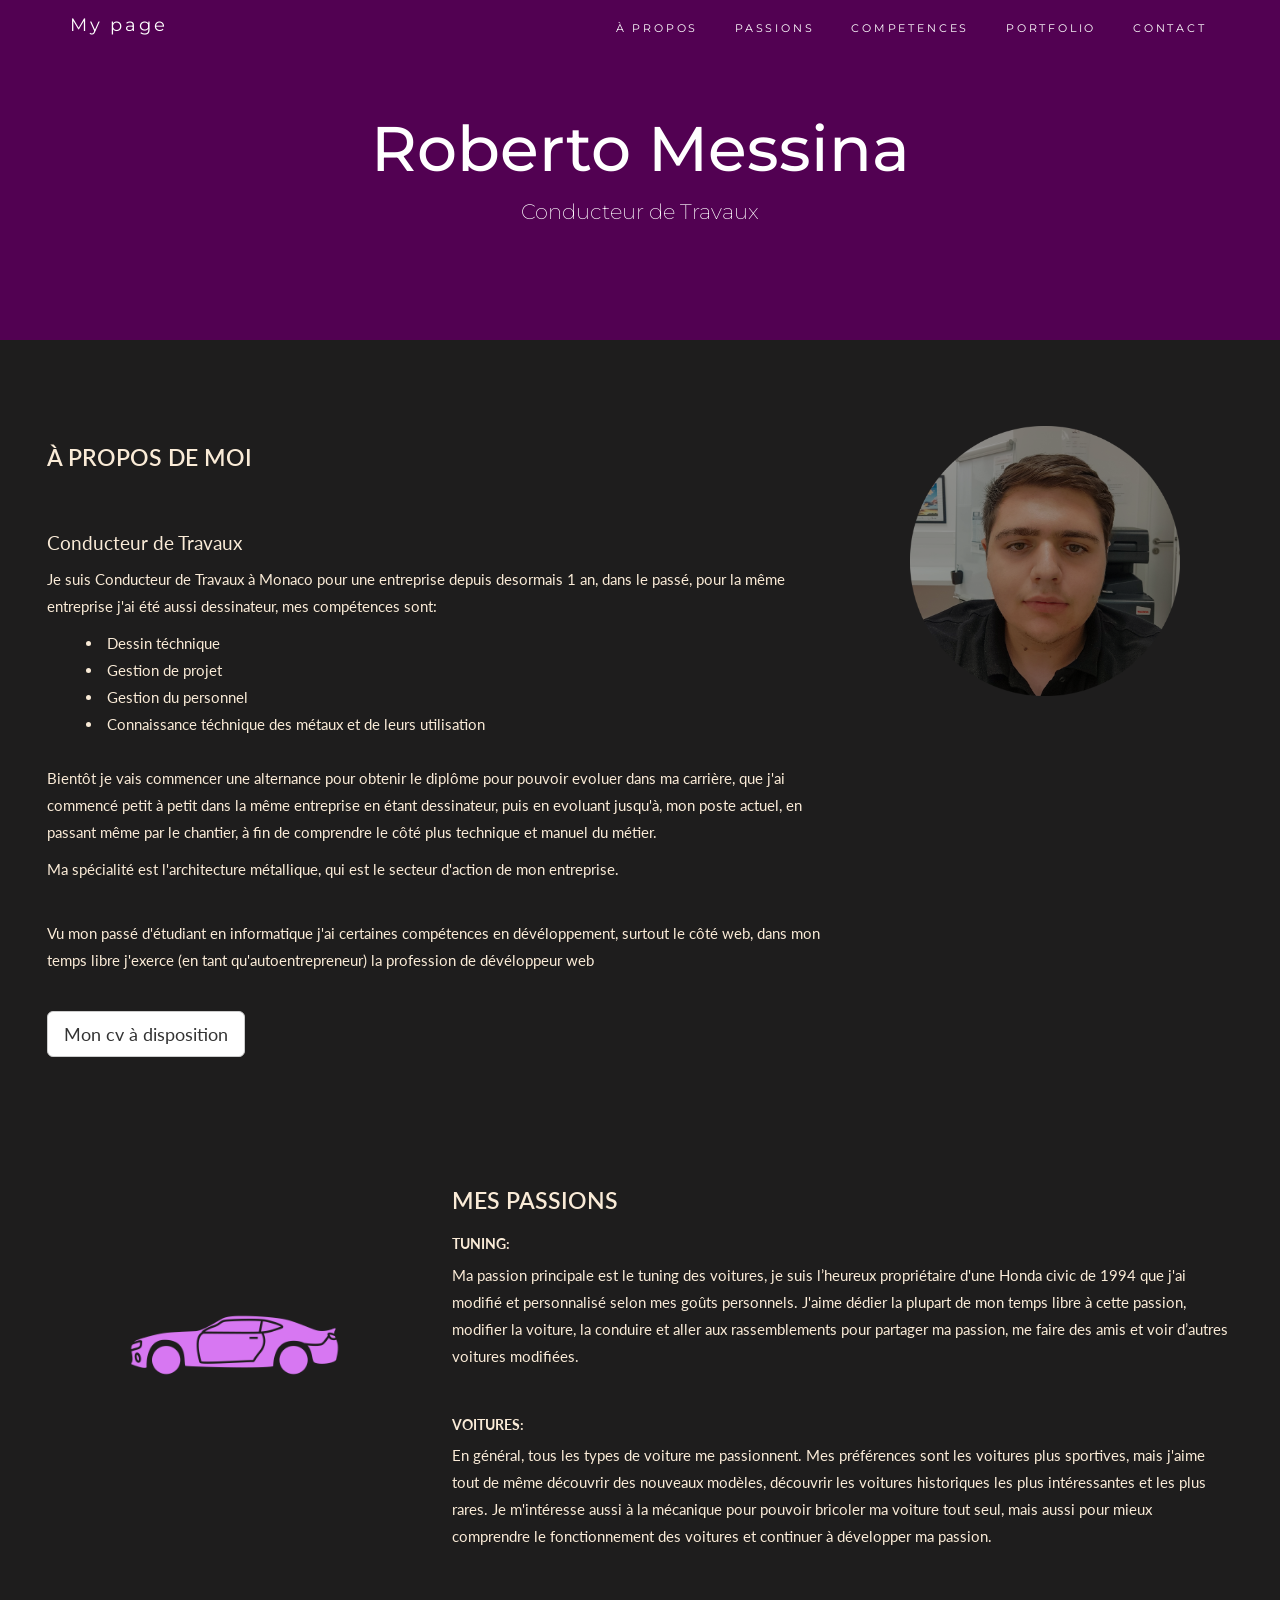
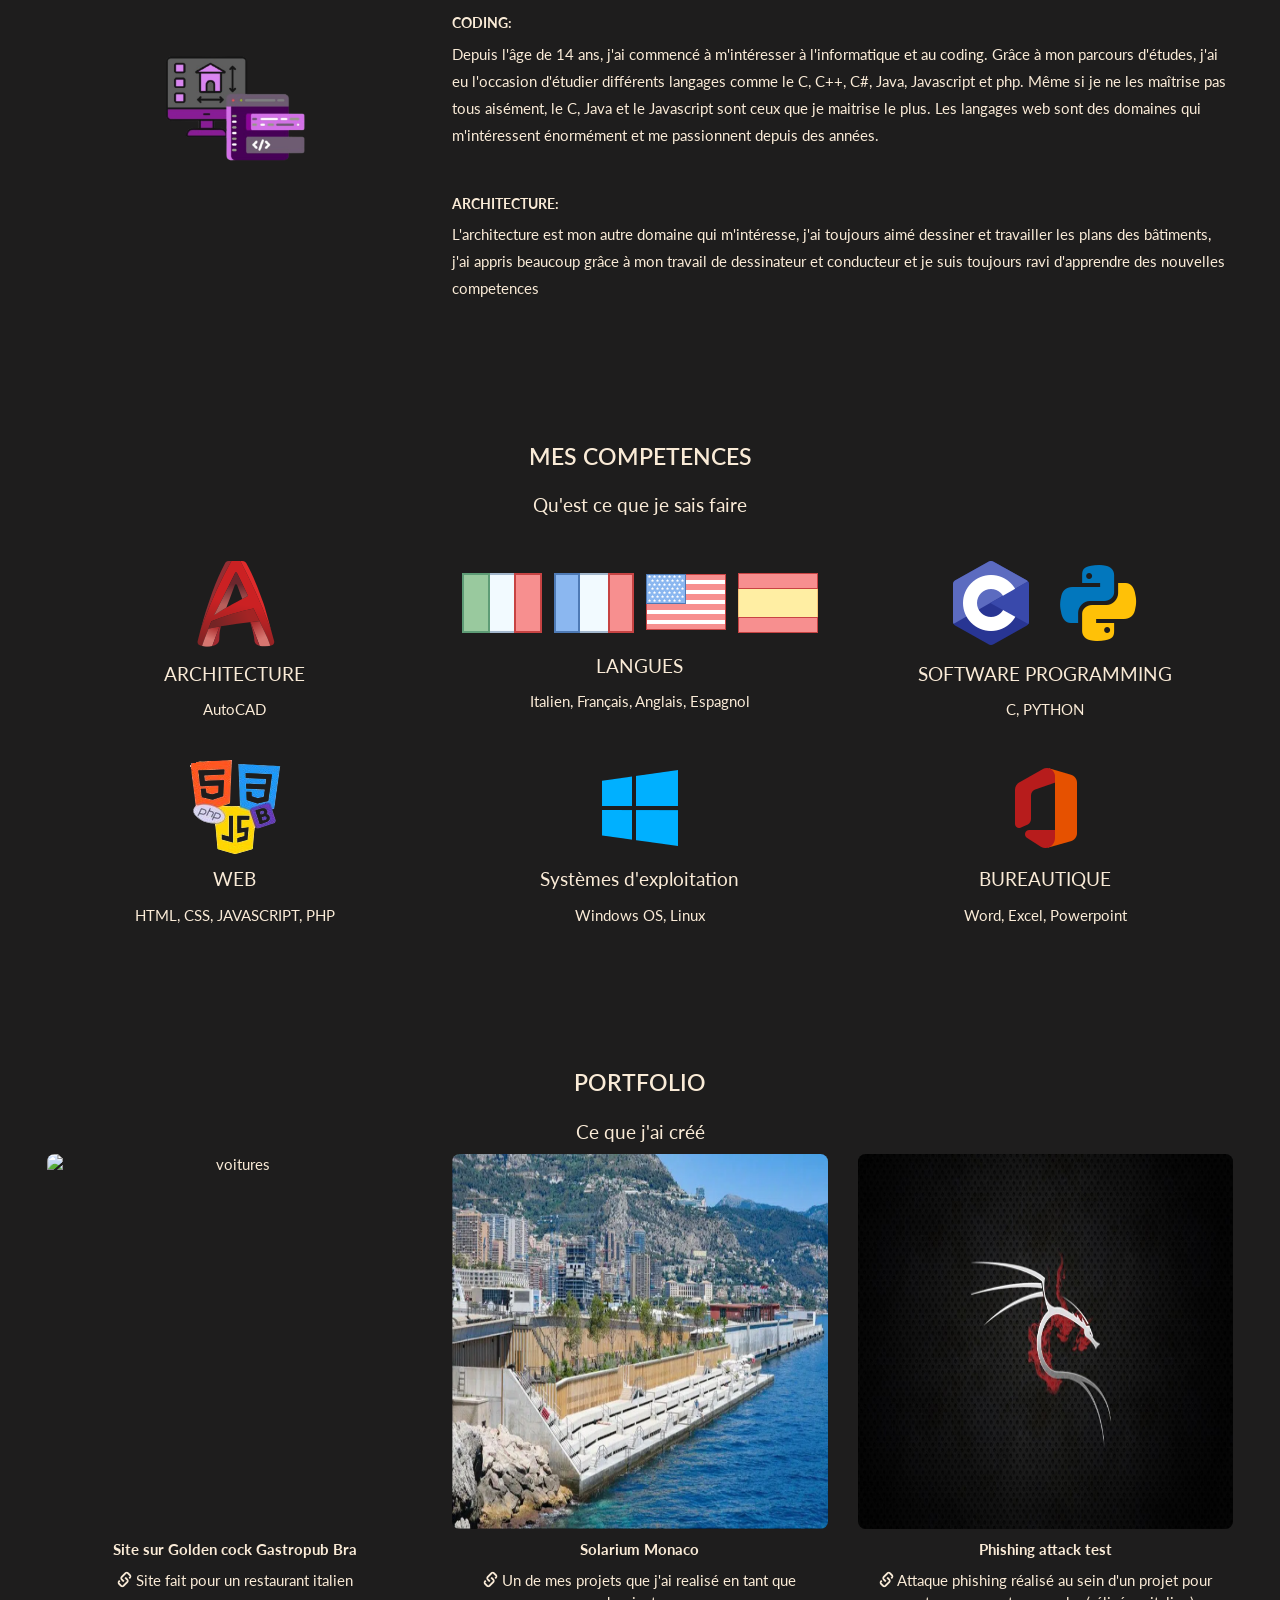
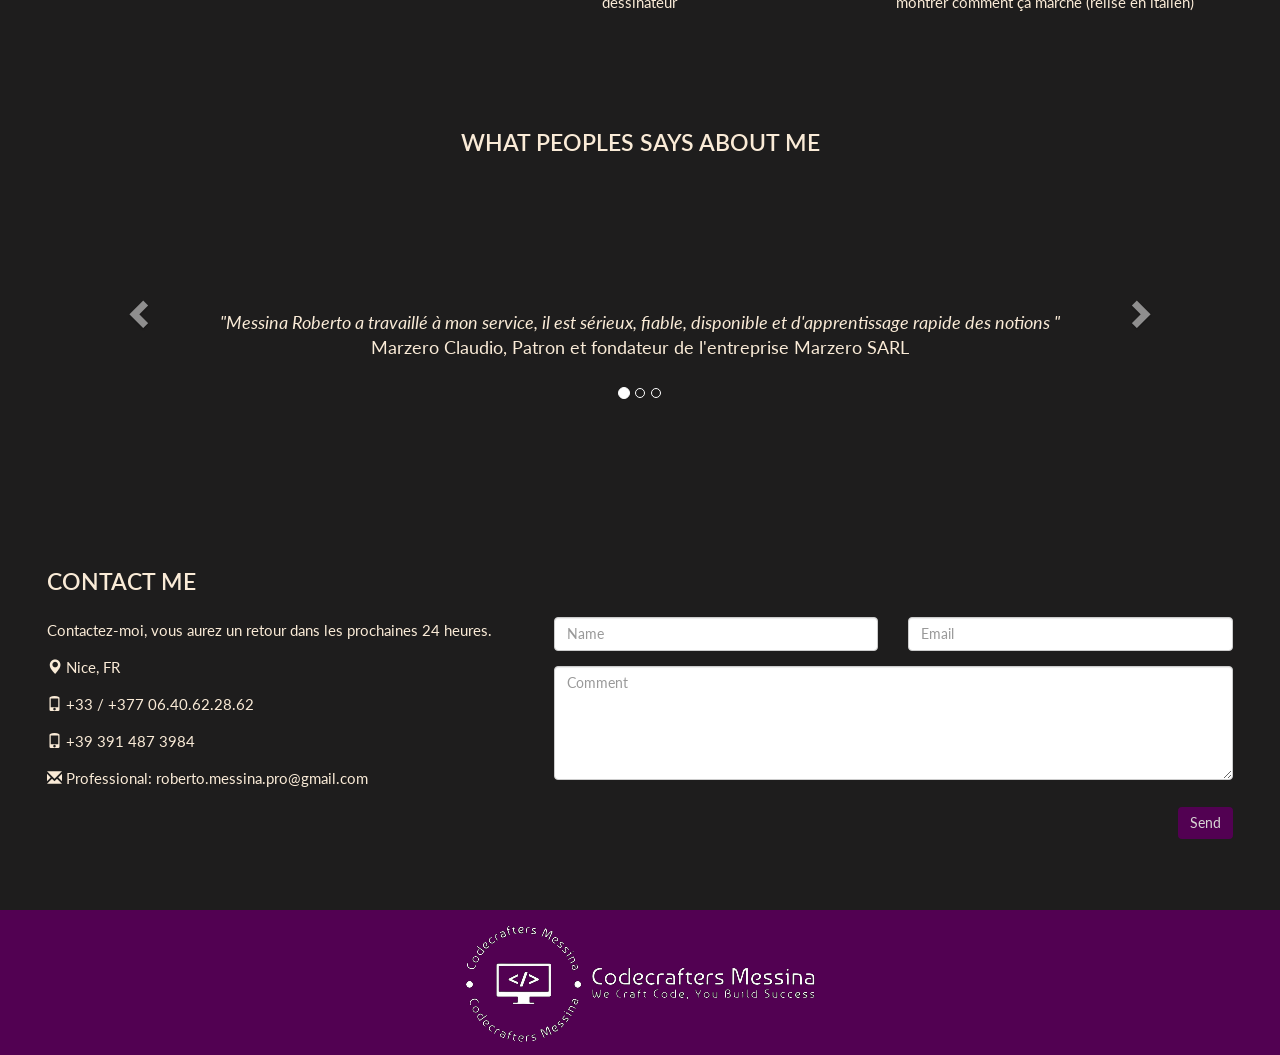
==== commit 3fcae2b6: "Add files via upload" ====
--- a/index.html
+++ b/index.html
@@ -143,9 +143,9 @@
     <div class="row text-center slideanim">
         <div class="col-sm-4">
             <div class="thumbnail">
-                <a href="Voiture/indexvoiture.html"><img src="img/IMG-20220106-WA0001.jpg" alt="voitures" id="voitures" class="portfolioImg"></a>
-                <p><strong> Site sur les voitures </strong></p>
-                <p> <a href="Voiture/indexvoiture.html"> <span class="glyphicon glyphicon-link"> </span> </a> Pour parler de ma passion et présenter ma voiture </p>
+                <a href="Voiture/indexvoiture.html"><img src="img/LOGO Golden Cock/LOGO per SFONDO NERO/LOGO CLASSICO/Logo-web.png" alt="voitures" id="voitures" class="portfolioImg"></a>
+                <p><strong> Site sur Golden cock Gastropub Bra </strong></p>
+                <p> <a href="Voiture/indexvoiture.html"> <span class="glyphicon glyphicon-link"> </span> </a> Site fait pour un restaurant italien </p>
             </div>
         </div>
         <div class="col-sm-4">
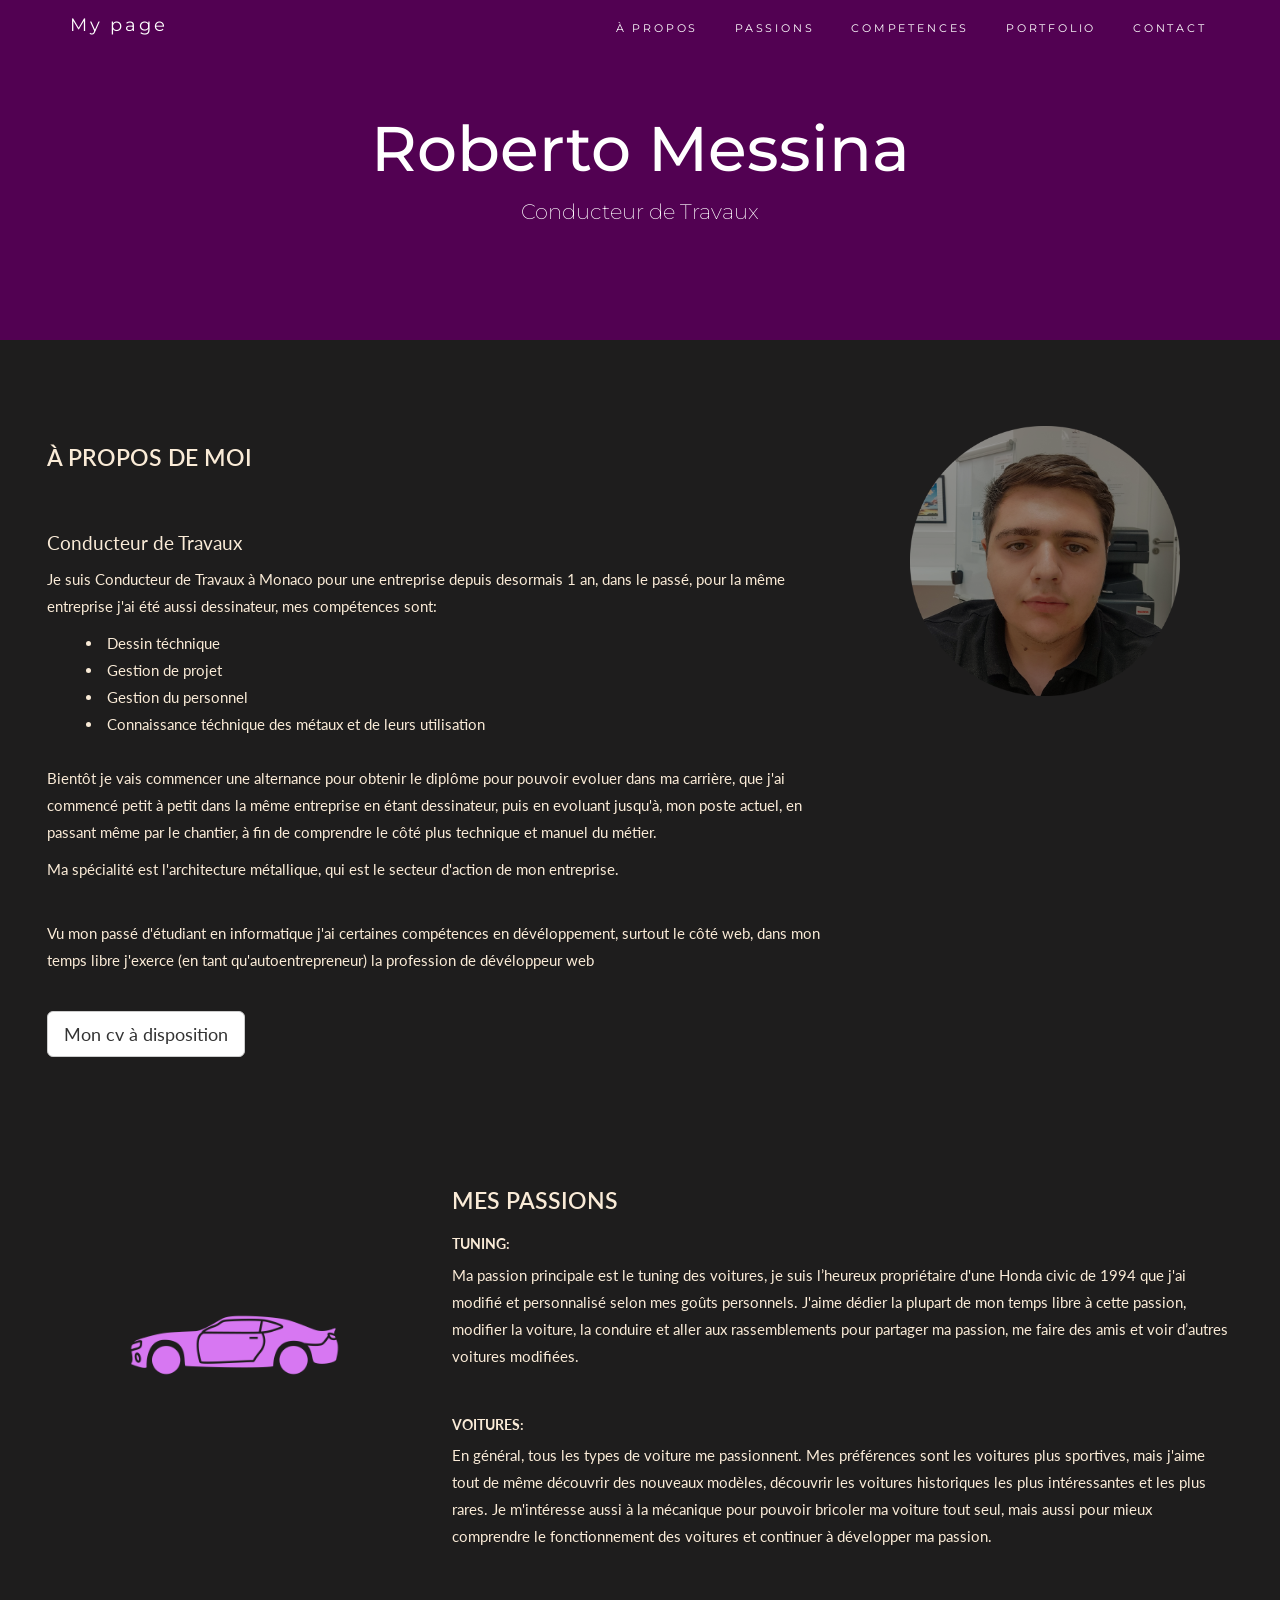
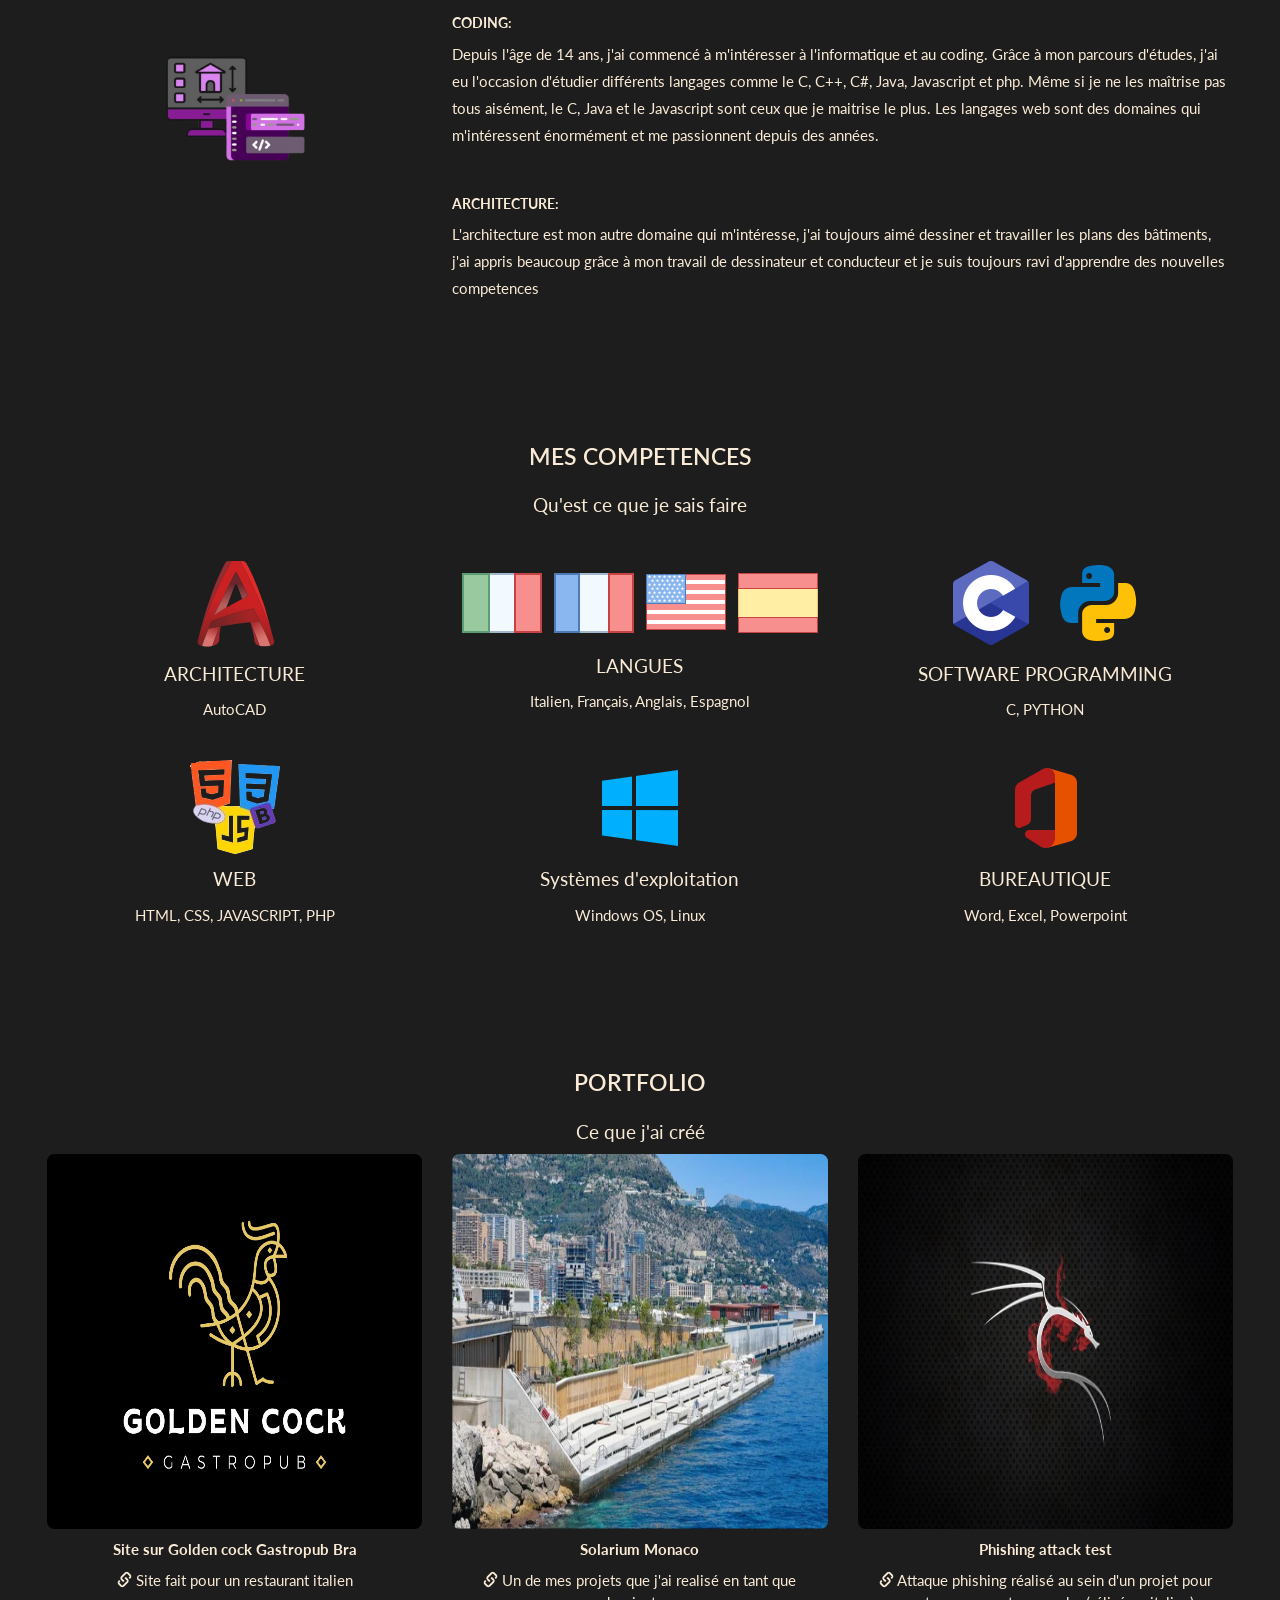
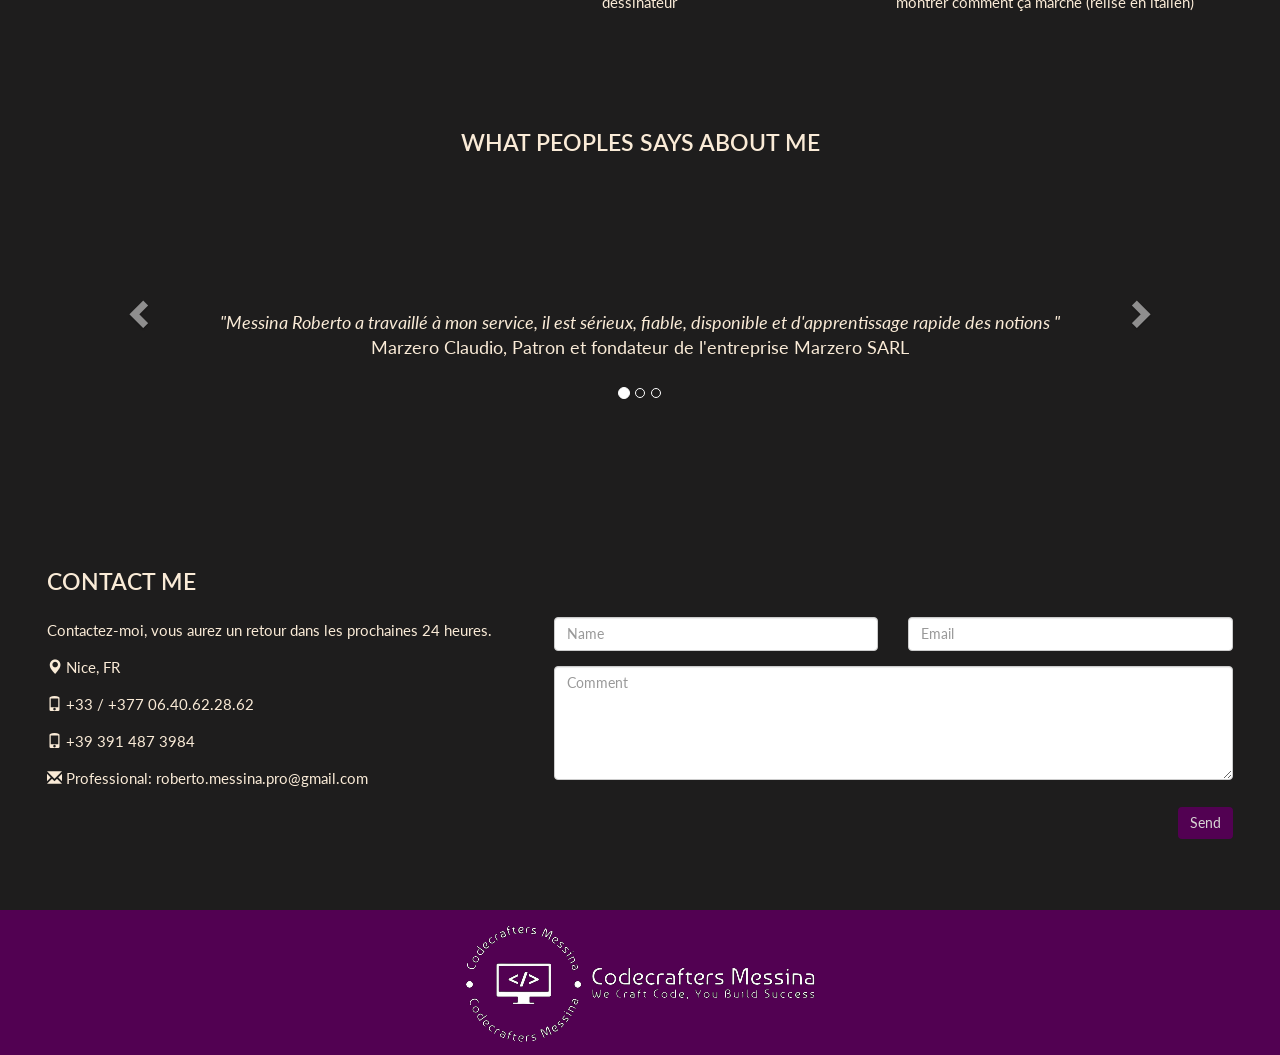
==== commit 8e723705: "Add files via upload" ====
--- a/index.html
+++ b/index.html
@@ -145,7 +145,7 @@
             <div class="thumbnail">
                 <a href="Voiture/indexvoiture.html"><img src="img/LOGO Golden Cock/LOGO per SFONDO NERO/LOGO CLASSICO/Logo-web.png" alt="voitures" id="voitures" class="portfolioImg"></a>
                 <p><strong> Site sur Golden cock Gastropub Bra </strong></p>
-                <p> <a href="Voiture/indexvoiture.html"> <span class="glyphicon glyphicon-link"> </span> </a> Site fait pour un restaurant italien </p>
+                <p> <a href="https://goldencockgastropub.github.io/"> <span class="glyphicon glyphicon-link"> </span> </a> Site fait pour un restaurant italien </p>
             </div>
         </div>
         <div class="col-sm-4">
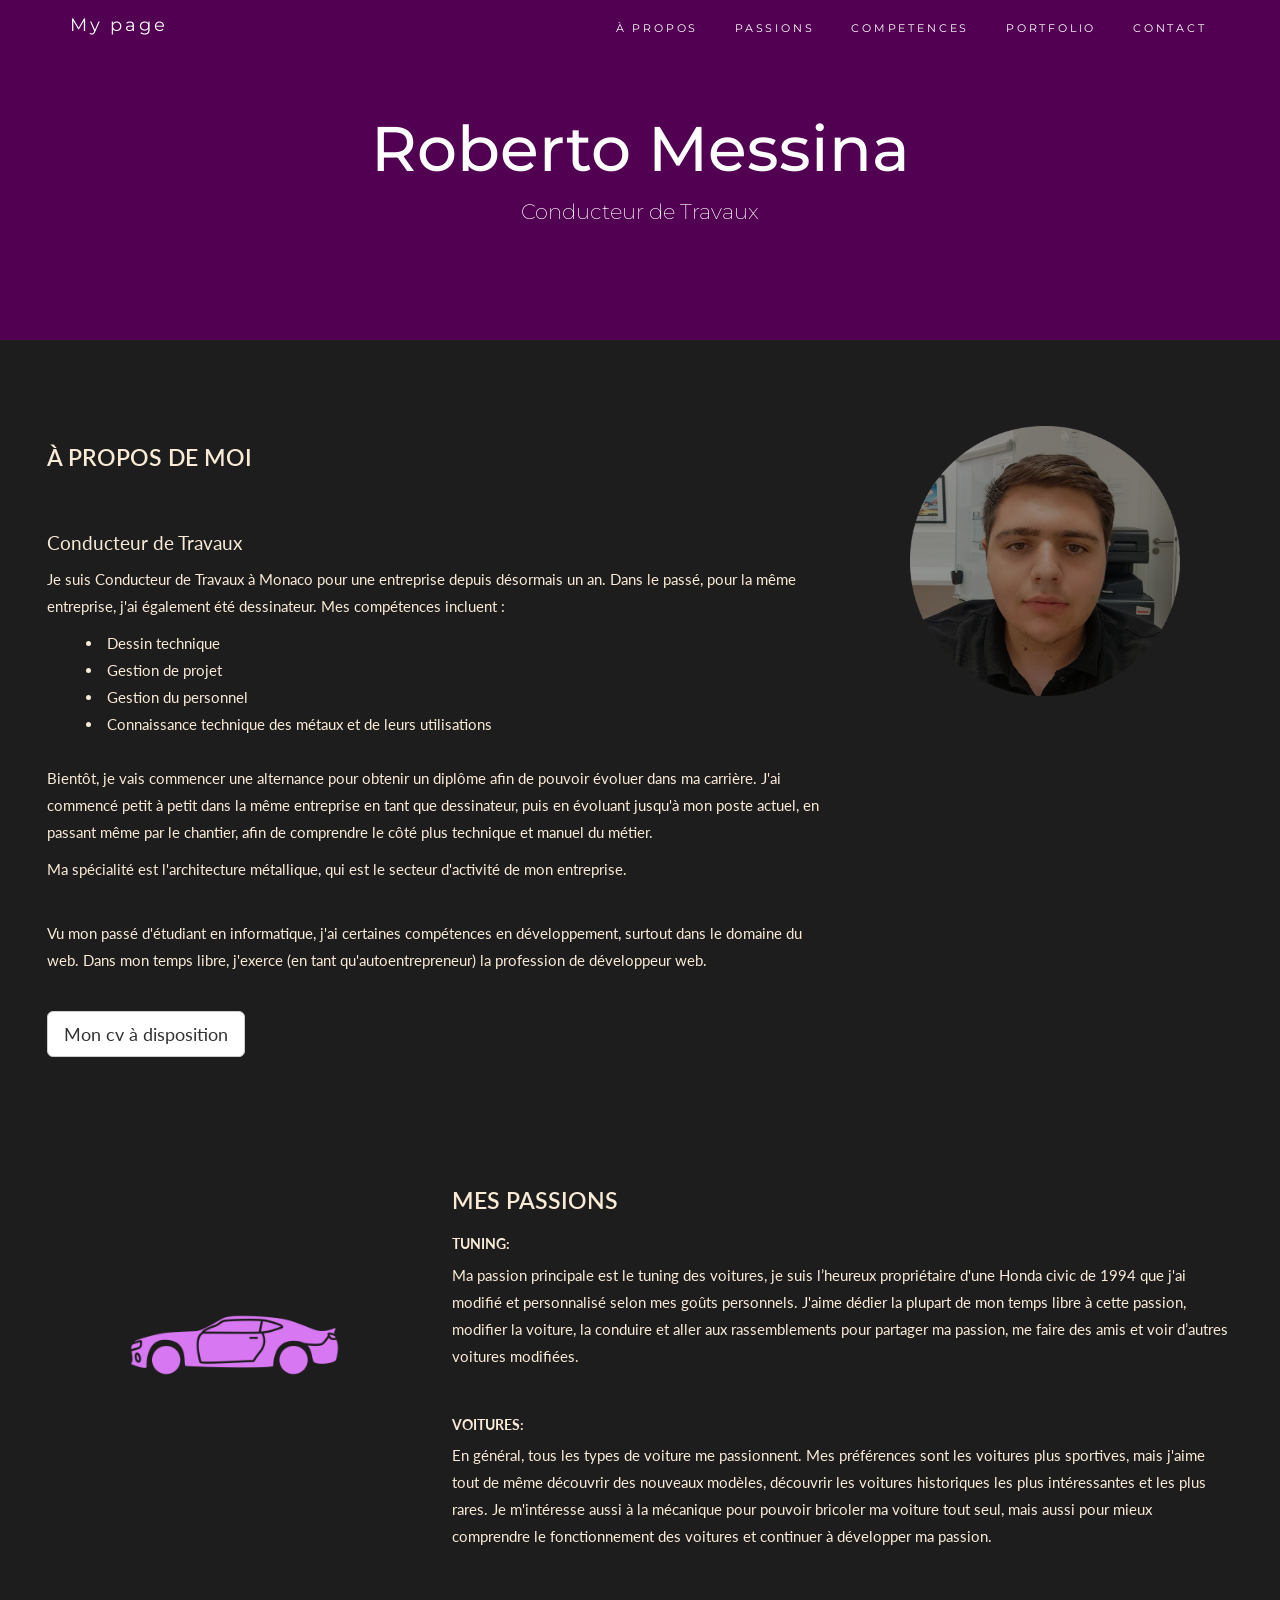
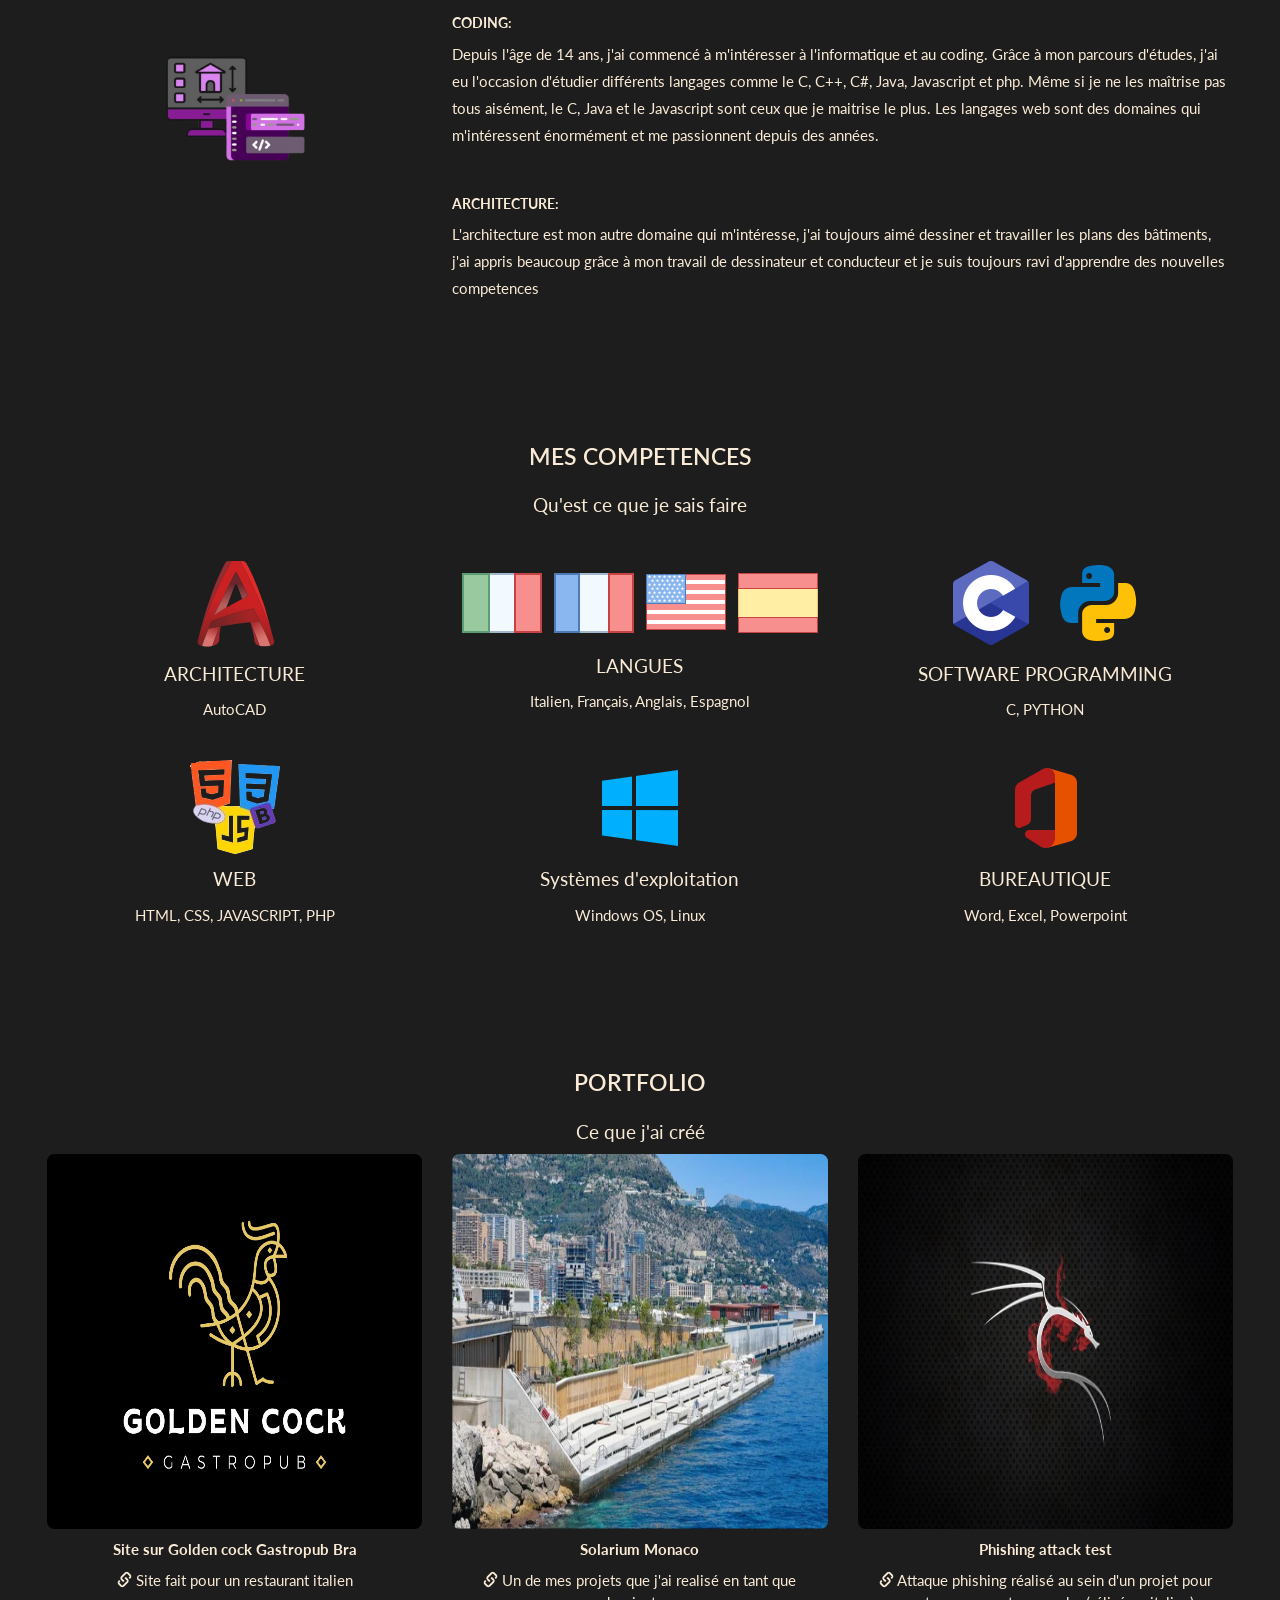
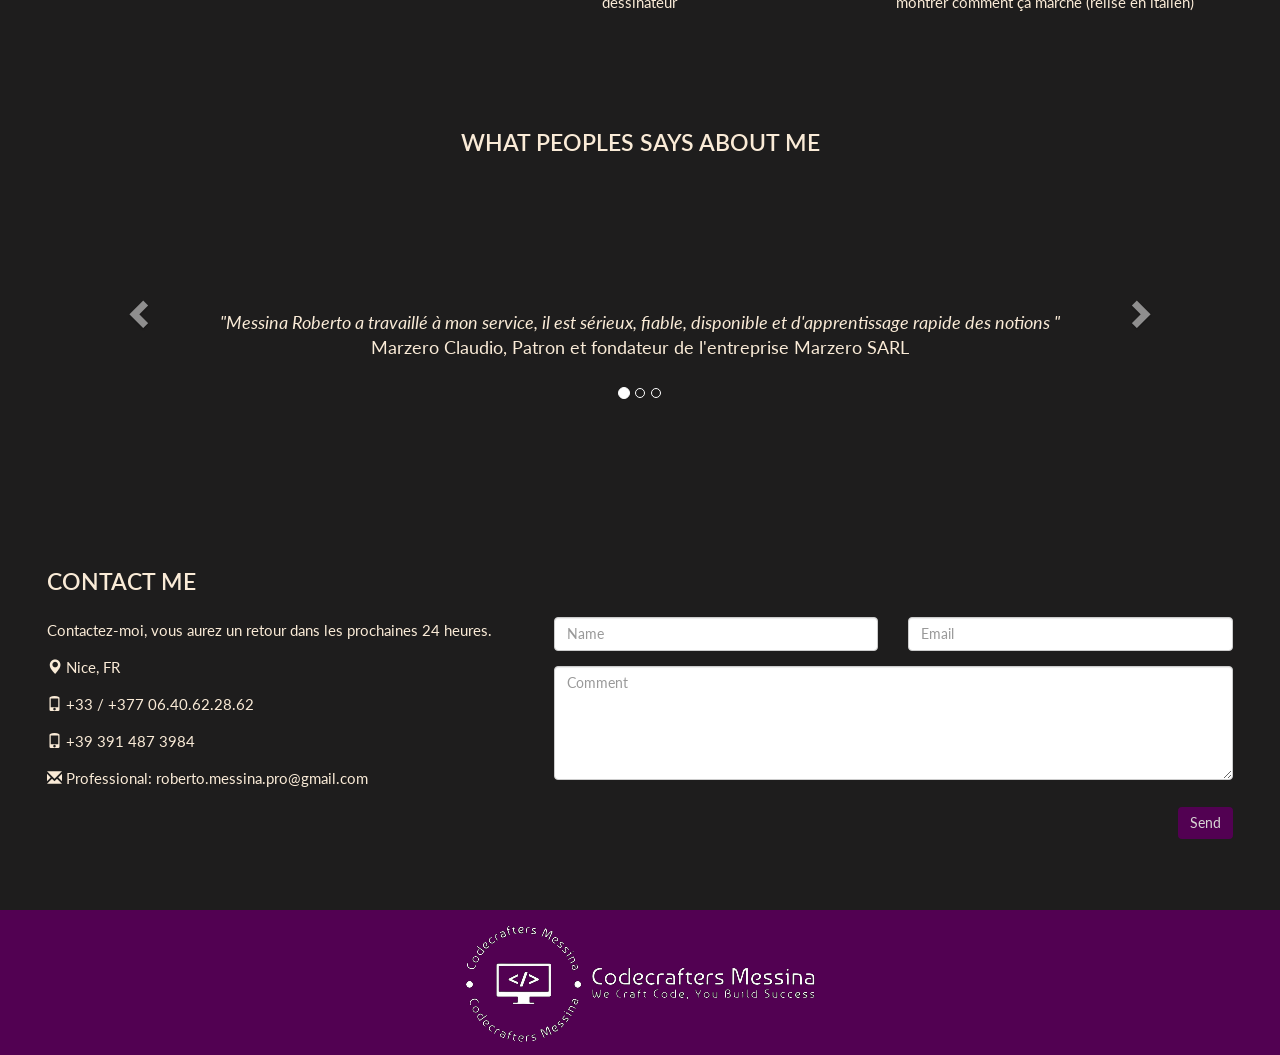
==== commit df2c2c90: "Add files via upload" ====
--- a/index.html
+++ b/index.html
@@ -49,17 +49,16 @@
         <div class="col-sm-8">
             <h2>À propos de moi  </h2><br>
             <h4> Conducteur de Travaux </h4>
-            <p> Je suis Conducteur de Travaux à Monaco pour une entreprise depuis desormais 1 an, dans le passé, pour la même entreprise j'ai été aussi dessinateur, mes compétences sont: </p>
-            <li> Dessin téchnique </li>
+            <p> Je suis Conducteur de Travaux à Monaco pour une entreprise depuis désormais un an. Dans le passé, pour la même entreprise, j'ai également été dessinateur. Mes compétences incluent : </p>
+            <li> Dessin technique </li>
             <li> Gestion de projet </li>
             <li> Gestion du personnel </li>
-            <li> Connaissance téchnique des métaux et de leurs utilisation</li>
+            <li> Connaissance technique des métaux et de leurs utilisations </li>
             <br>
-            <p> Bientôt je vais commencer une alternance pour obtenir le diplôme pour pouvoir evoluer dans ma carrière, que j'ai commencé petit à petit dans la même entreprise 
-                en étant dessinateur, puis en evoluant jusqu'à, mon poste actuel, en passant même par le chantier, à fin de comprendre le côté plus technique et manuel du métier. </p>
-            <p> Ma spécialité est l'architecture métallique, qui est le secteur d'action de mon entreprise. </p>
+            <p> Bientôt, je vais commencer une alternance pour obtenir un diplôme afin de pouvoir évoluer dans ma carrière. J'ai commencé petit à petit dans la même entreprise en tant que dessinateur, puis en évoluant jusqu'à mon poste actuel, en passant même par le chantier, afin de comprendre le côté plus technique et manuel du métier. </p>
+            <p> Ma spécialité est l'architecture métallique, qui est le secteur d'activité de mon entreprise. </p>
             <br>
-            <p> Vu mon passé d'étudiant en informatique j'ai certaines compétences en dévéloppement, surtout le côté web, dans mon temps libre j'exerce (en tant qu'autoentrepreneur) la profession de dévéloppeur web </p>
+            <p> Vu mon passé d'étudiant en informatique, j'ai certaines compétences en développement, surtout dans le domaine du web. Dans mon temps libre, j'exerce (en tant qu'autoentrepreneur) la profession de développeur web.</p>
             <br>
             <a href="cv/CV.pdf"> <button class="btn btn-default btn-lg" > Mon cv à disposition </button> </a>
         </div>
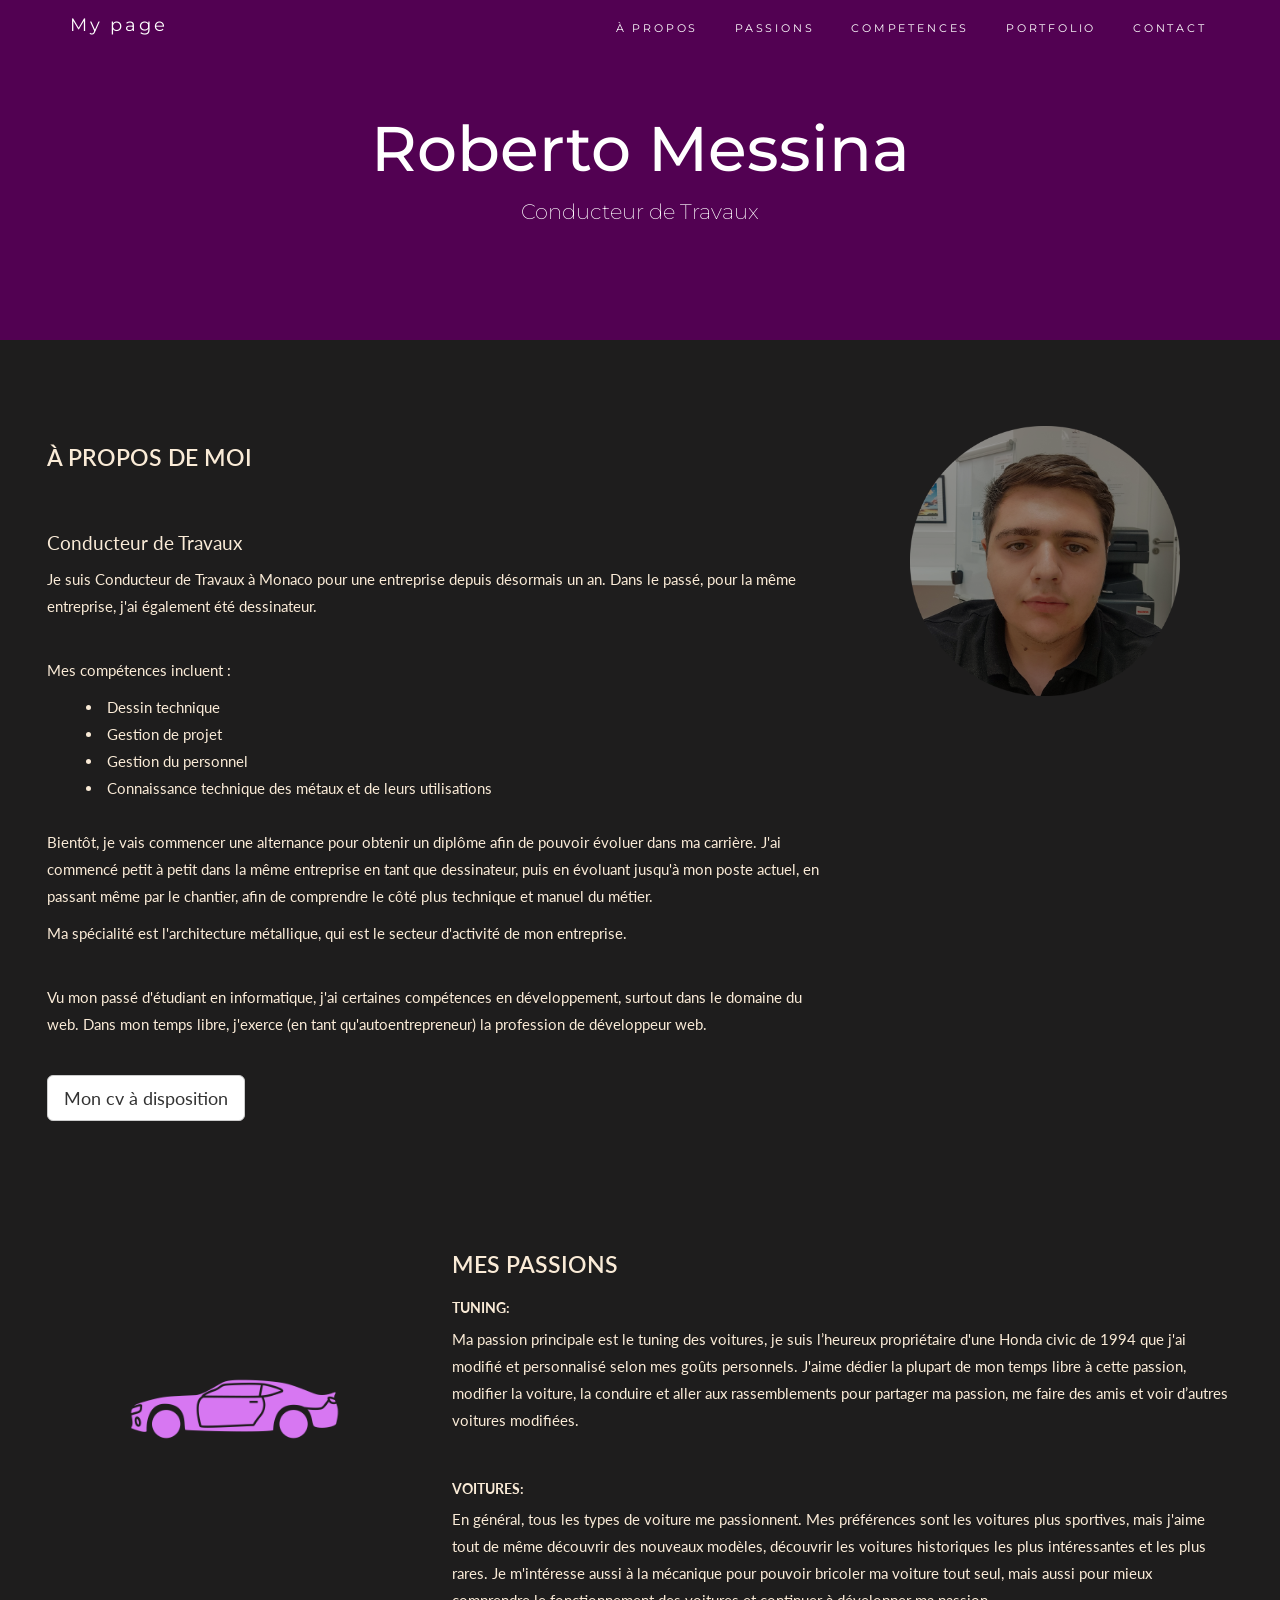
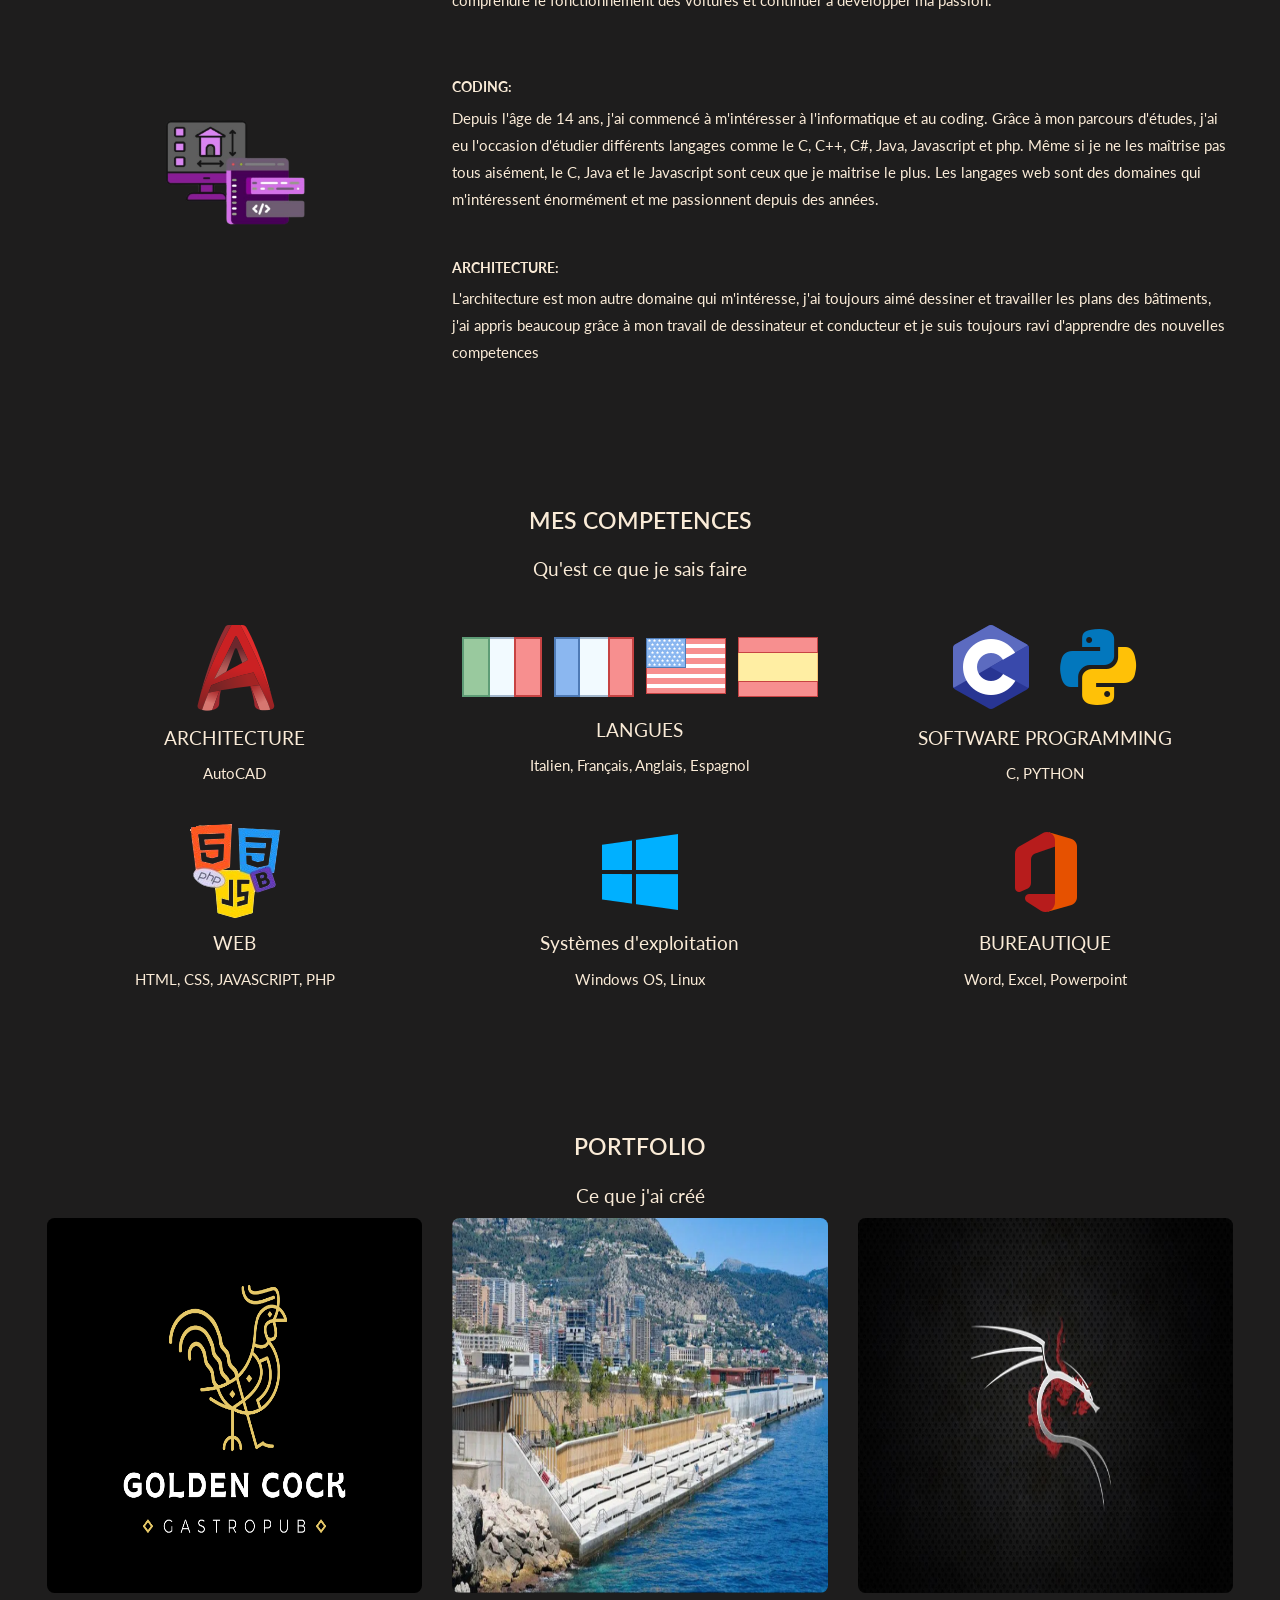
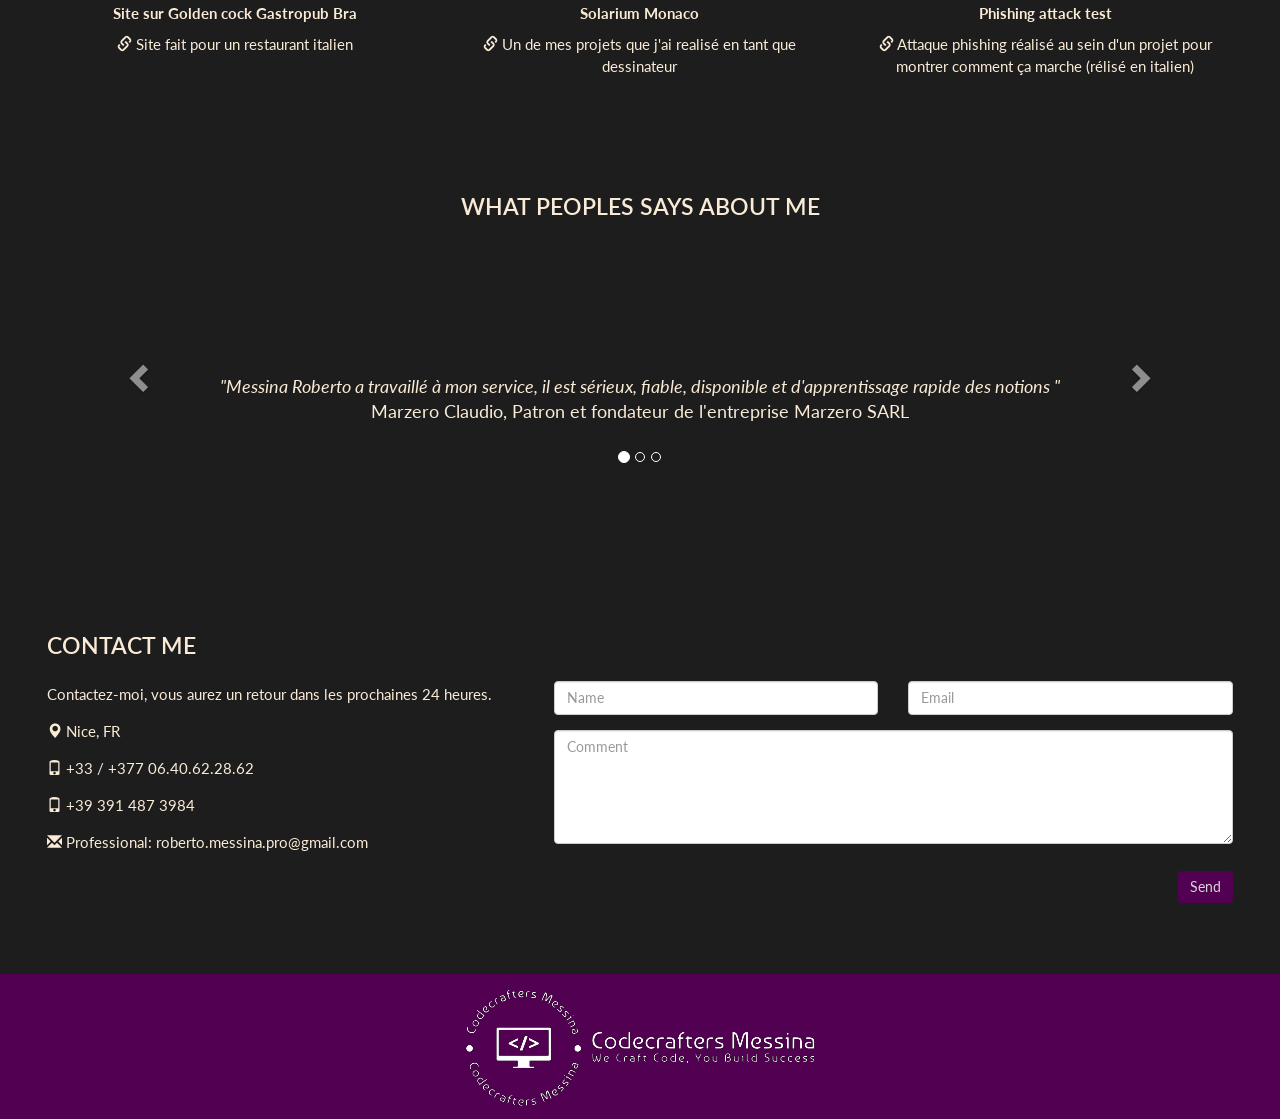
==== commit d0020abe: "Update index.html" ====
--- a/index.html
+++ b/index.html
@@ -49,7 +49,7 @@
         <div class="col-sm-8">
             <h2>À propos de moi  </h2><br>
             <h4> Conducteur de Travaux </h4>
-            <p> Je suis Conducteur de Travaux à Monaco pour une entreprise depuis désormais un an. Dans le passé, pour la même entreprise, j'ai également été dessinateur. Mes compétences incluent : </p>
+            <p> Je suis Conducteur de Travaux à Monaco pour une entreprise depuis désormais un an. Dans le passé, pour la même entreprise, j'ai également été dessinateur. </p> <br> <p> Mes compétences incluent : </p>
             <li> Dessin technique </li>
             <li> Gestion de projet </li>
             <li> Gestion du personnel </li>
